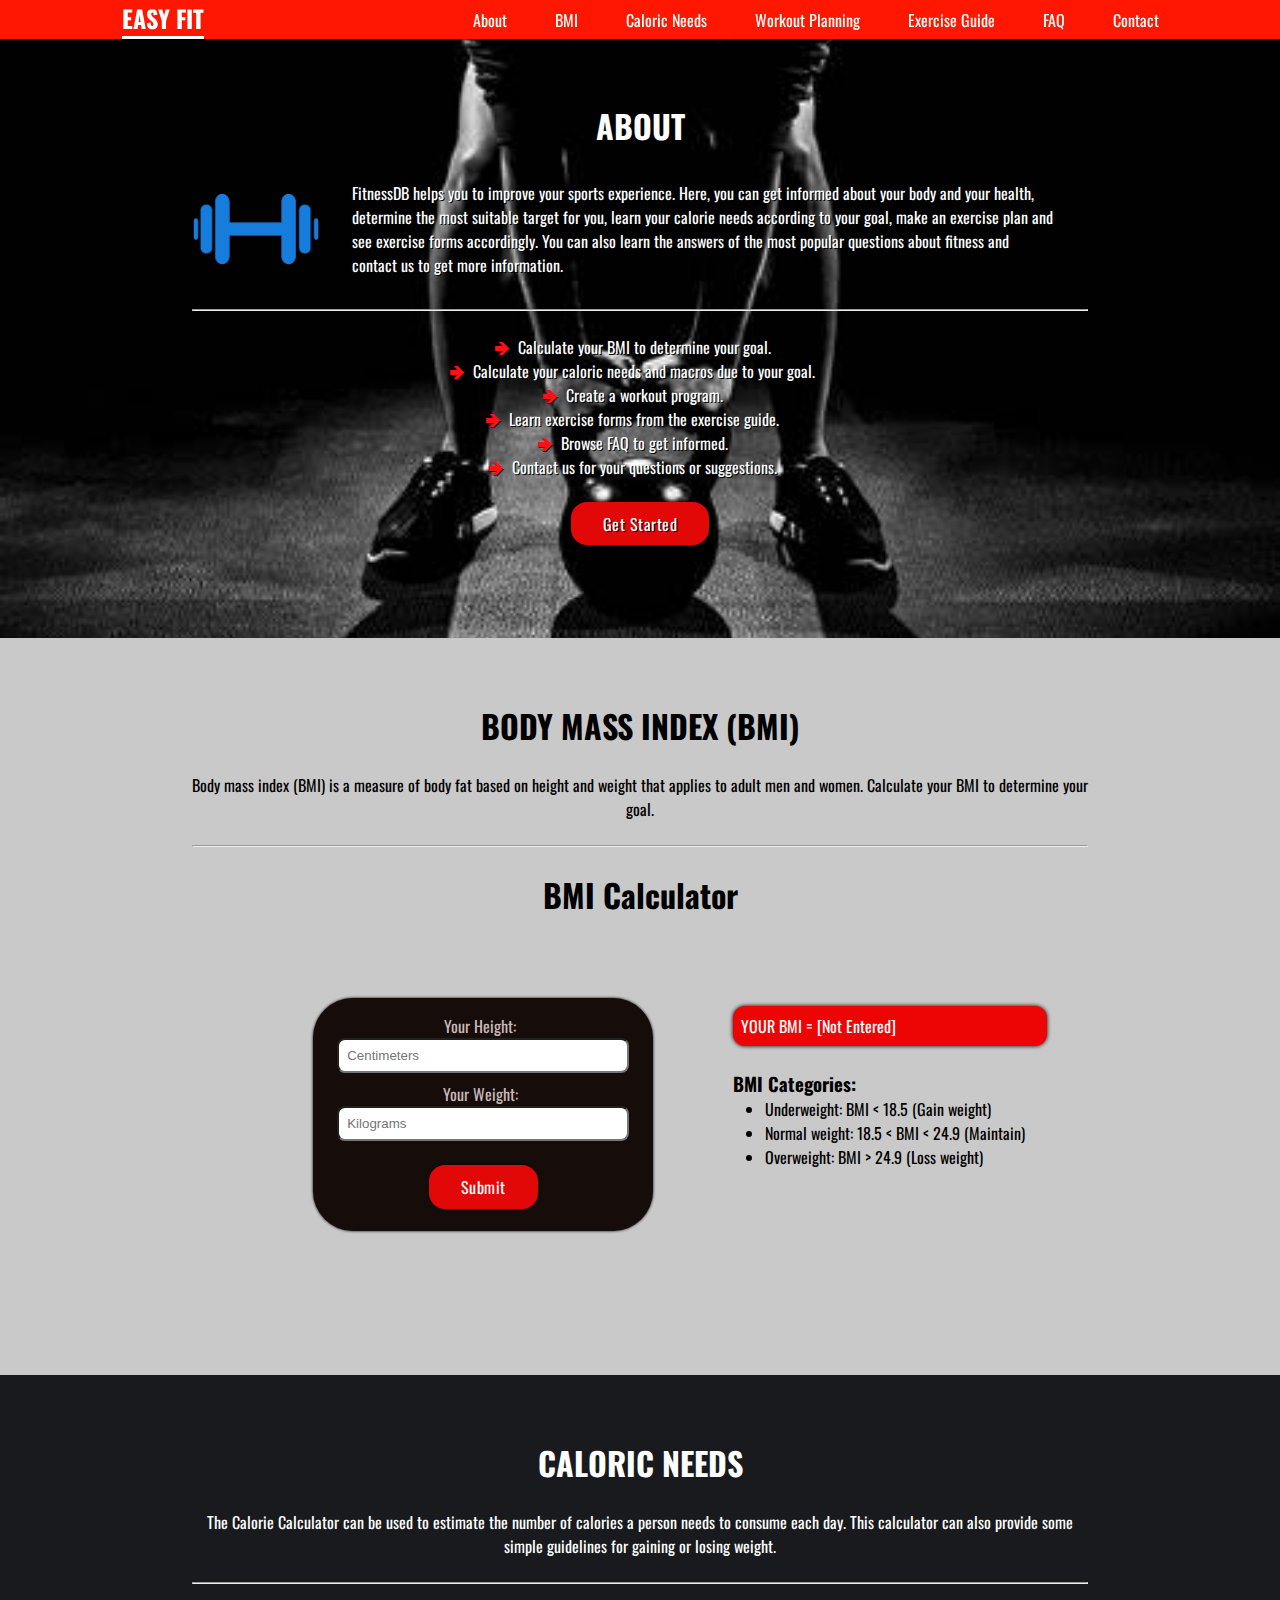
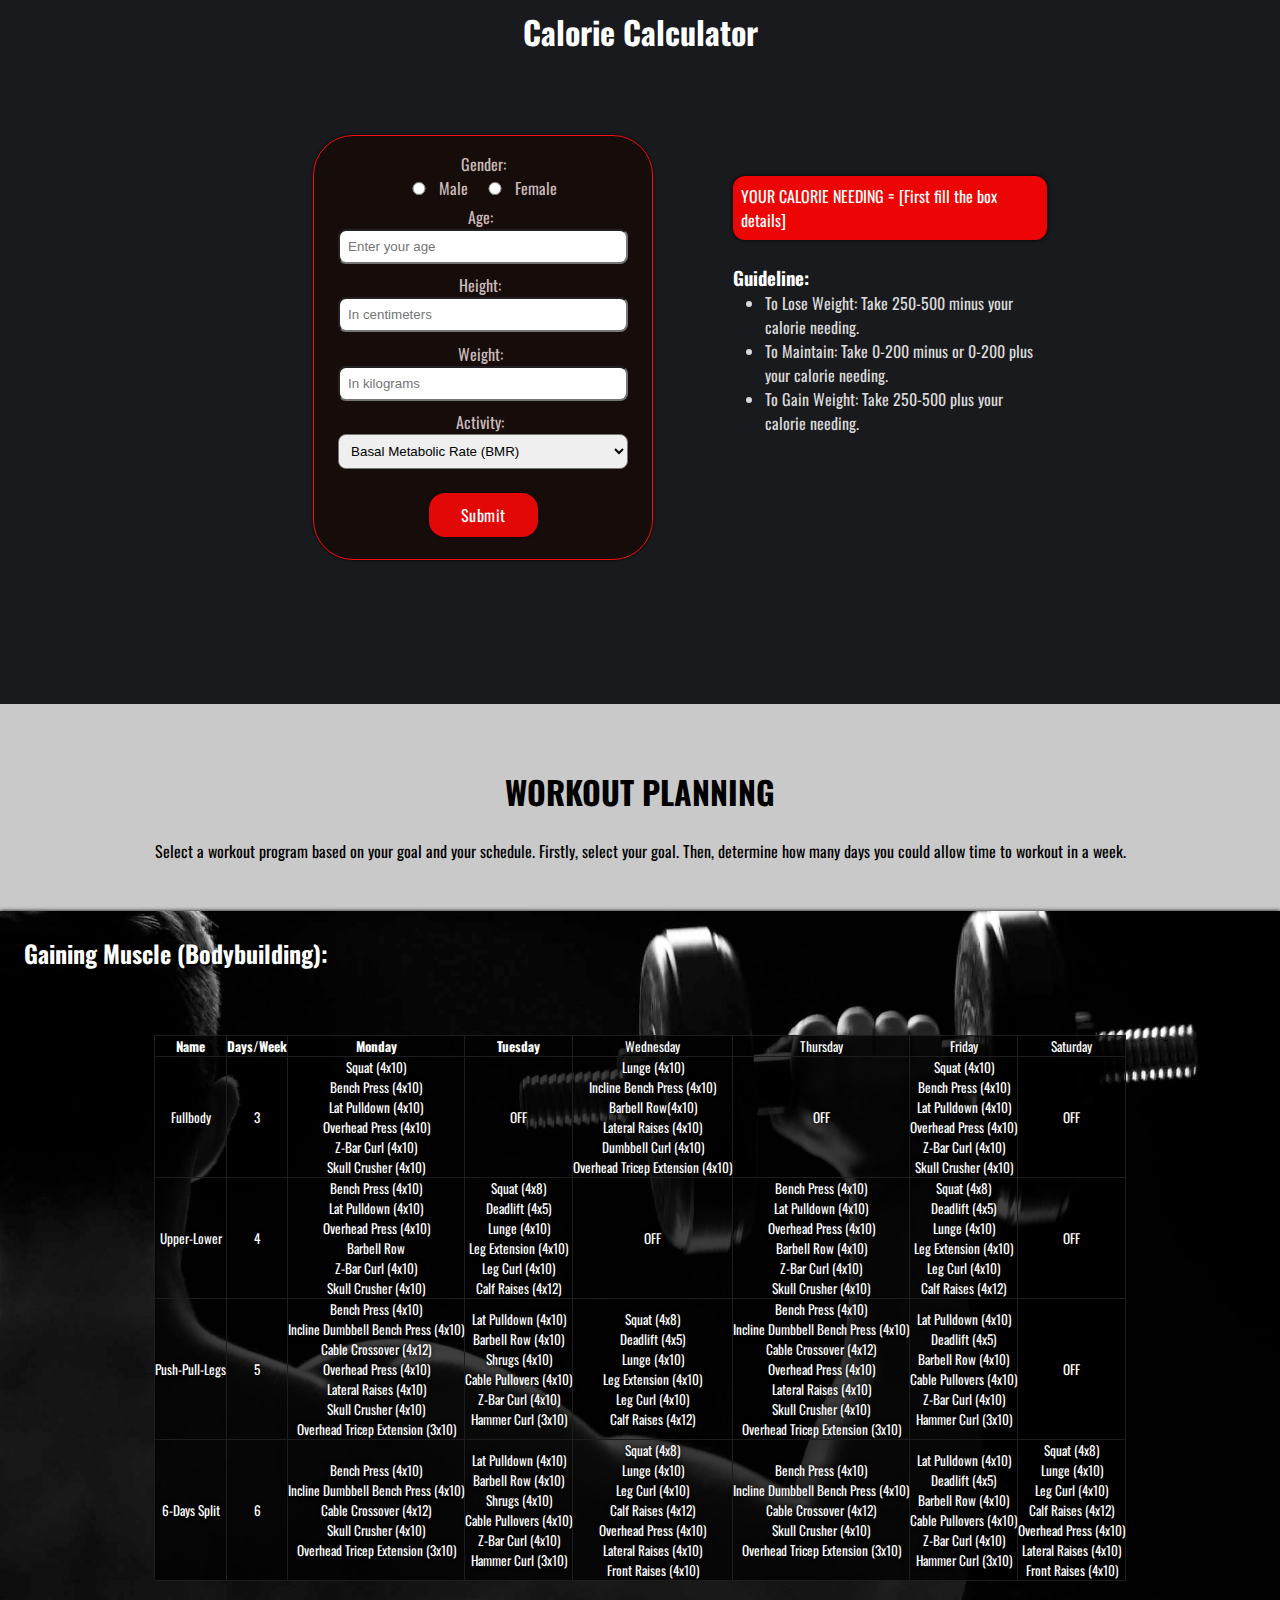
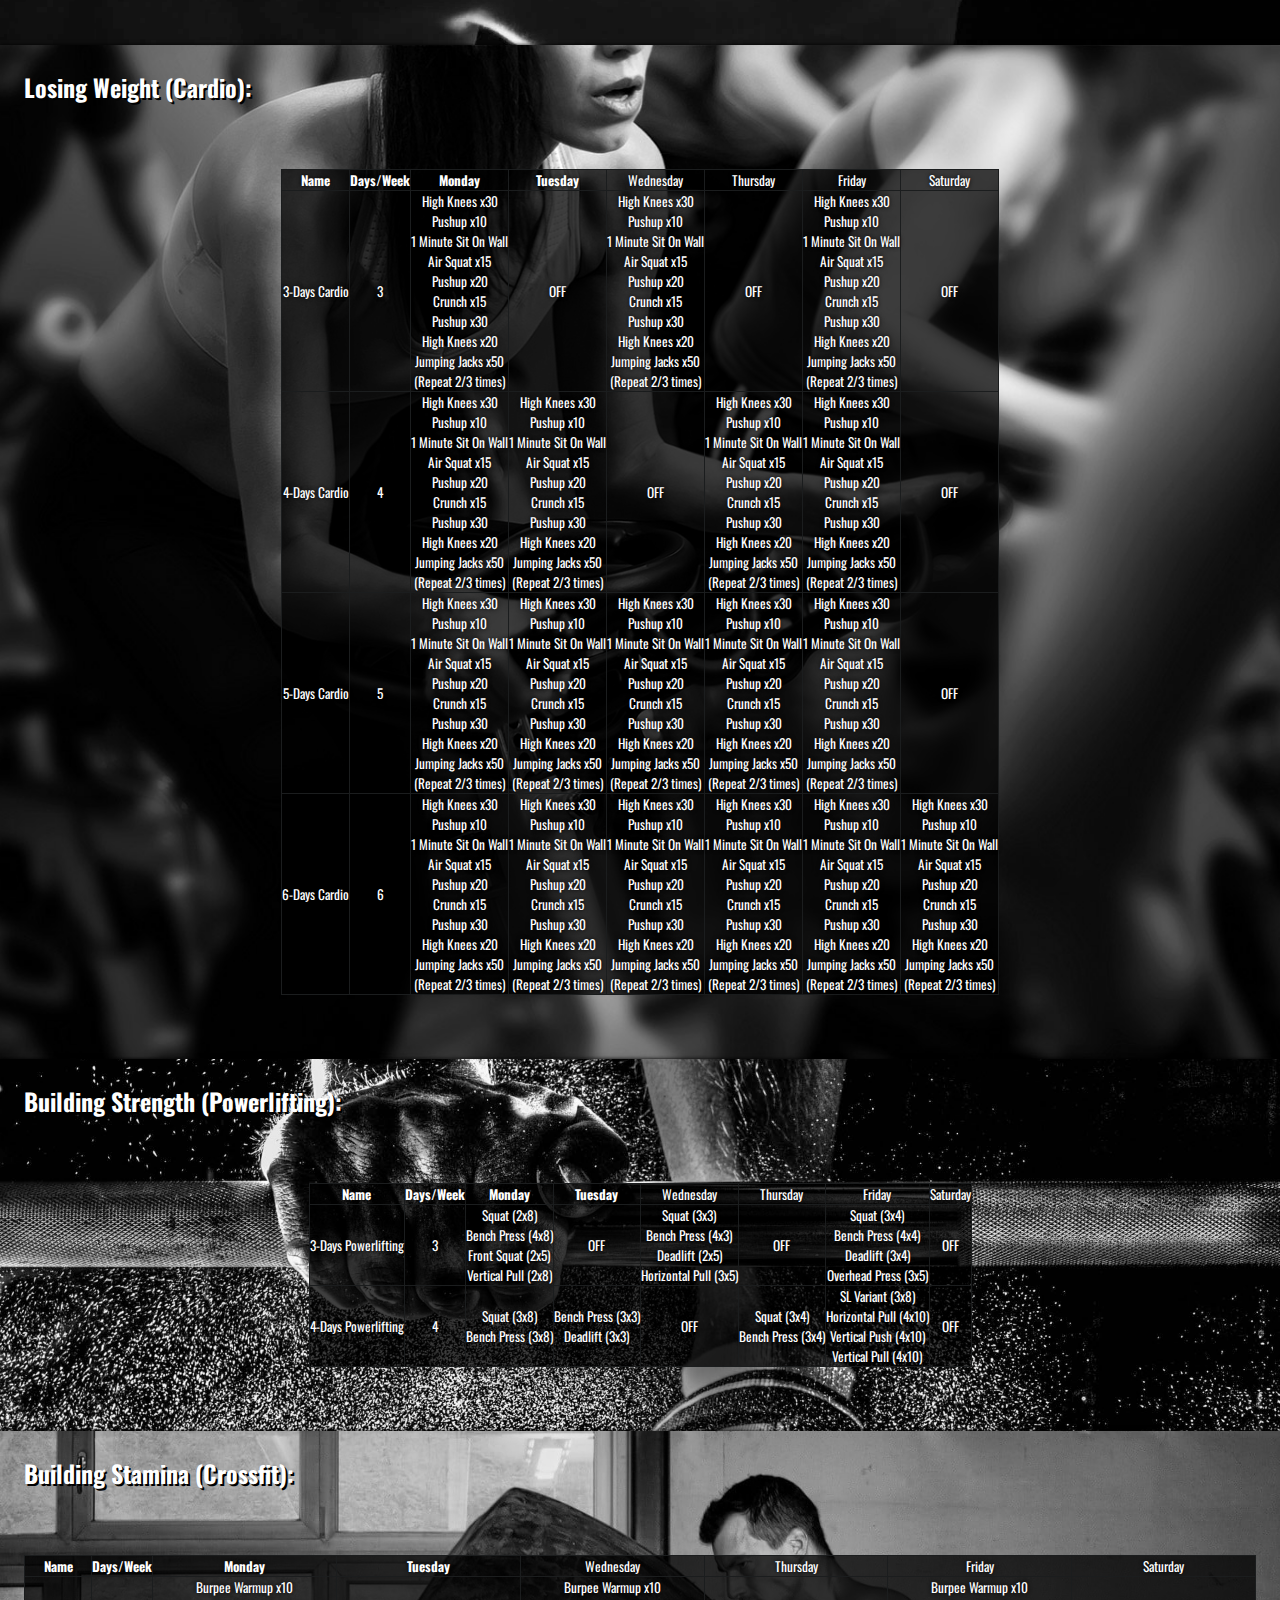
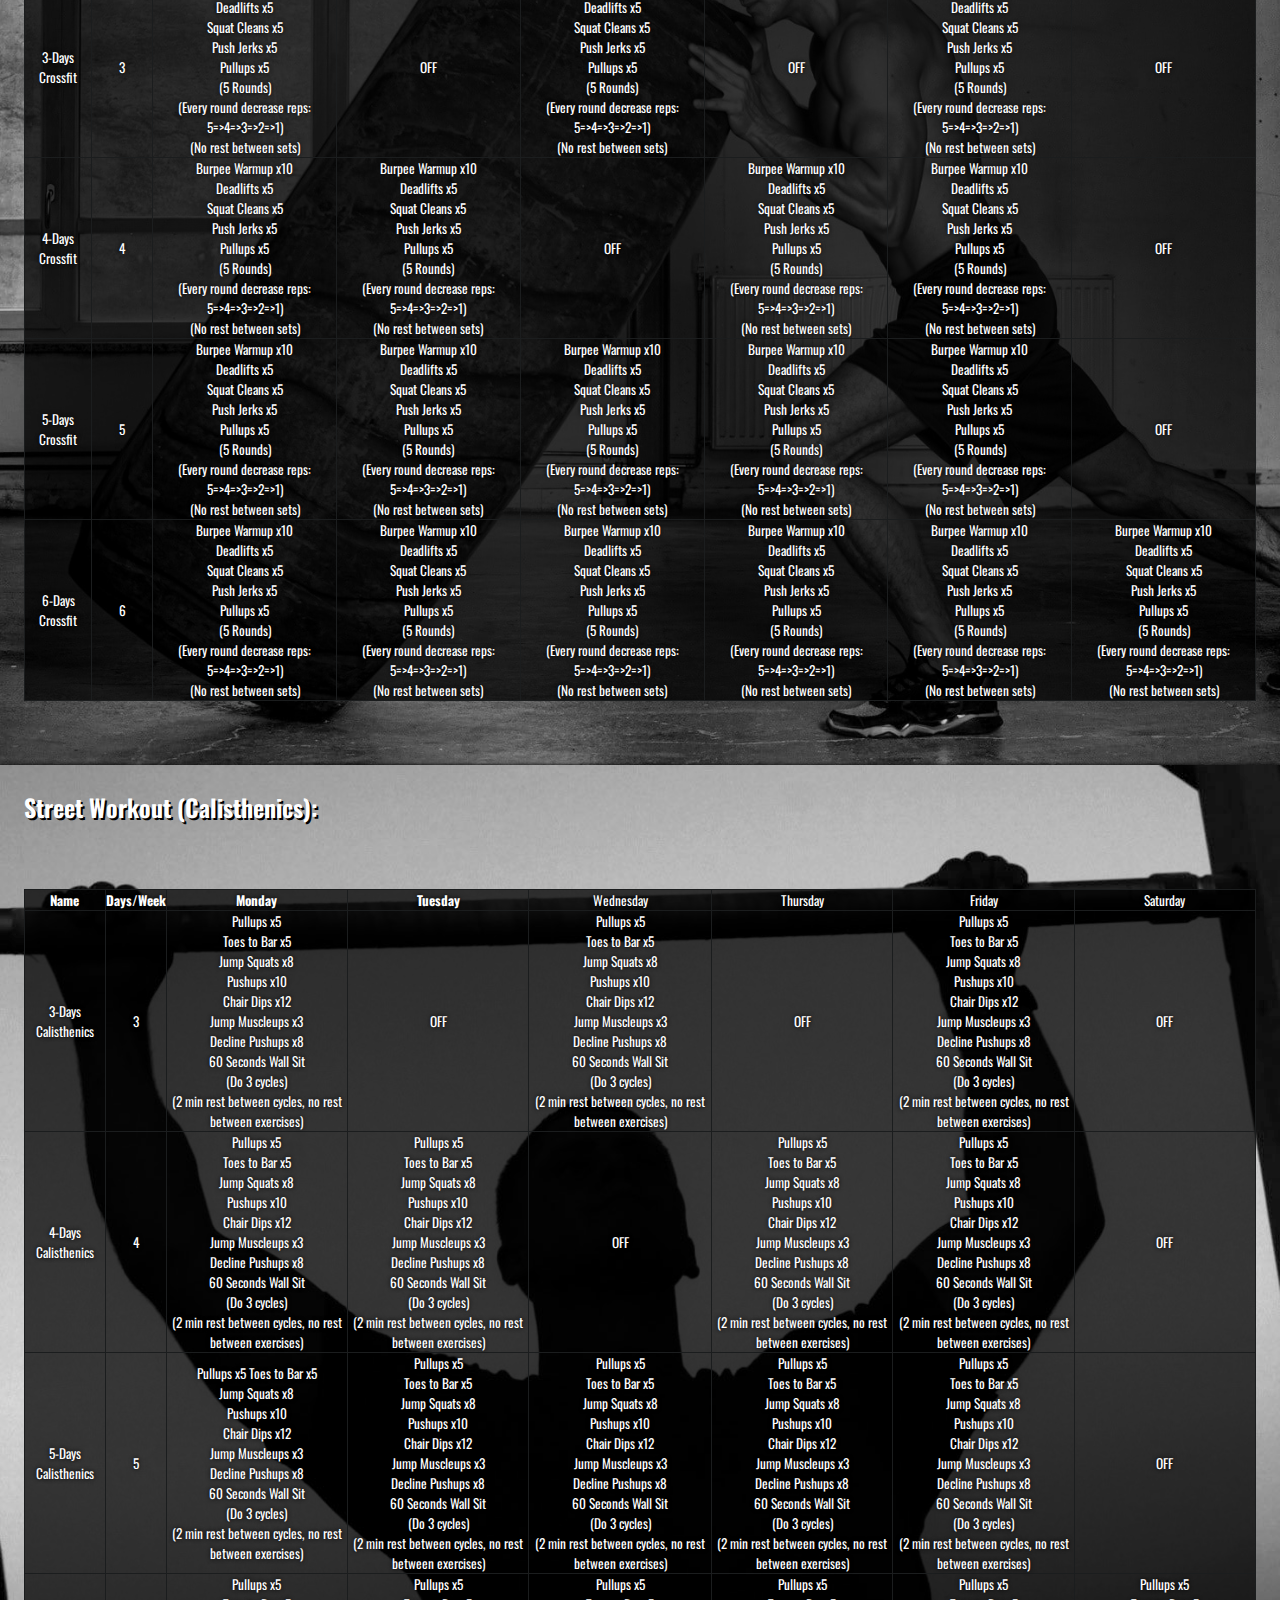
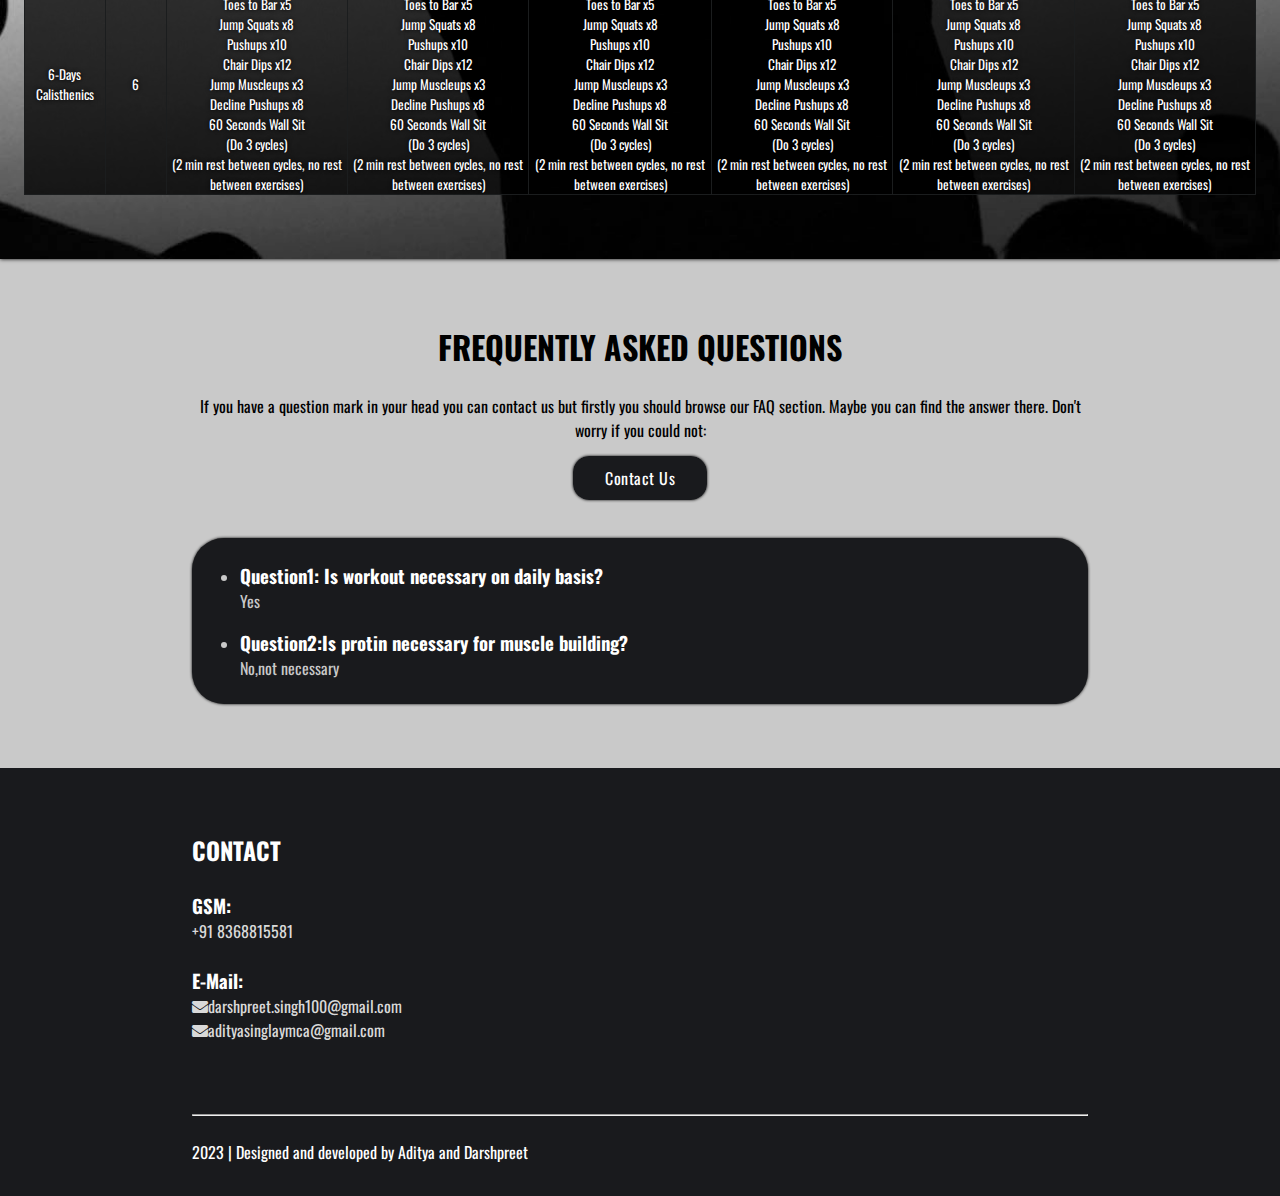
==== index.html @ dbf9735f "Add files via upload" ====
<!DOCTYPE html>
<html lang="en">
  <head>
  
    <meta charset="UTF-8" />
    <meta name="viewport" content="width=device-width, initial-scale=1.0" />
    <meta name="description" content="Fitness tool which helps you to plan your diet and exercises." />
    <meta name="keywords" content="fitness, workout, diet, calories, macros, exercise" />
    <title>EASY FIT</title>

   
    <link href="https://fonts.googleapis.com/css2?family=Oswald:wght@400;700&display=swap" rel="stylesheet" />
    <link href="https://cdnjs.cloudflare.com/ajax/libs/font-awesome/5.14.0/css/all.min.css" rel="stylesheet" />

 
    <link rel="stylesheet" href="css/global.css" />
    <link rel="stylesheet" media="(max-width:768px)" href="css/mobil.css" />
    <link rel="stylesheet" media="(max-width:512px)" href="css/local.css" />
  </head>

  <body>
    
    <header>
      <nav id="navbar">
        <a href="#about"><h2>EASY FIT</h2></a>
        <ul>
          <li><a href="#about">About</a></li>
          <li><a href="#bmi-calculator">BMI</a></li>
          <li><a href="#caloric-needs">Caloric Needs</a></li>
          <li><a href="#workout-planning">Workout Planning</a></li>
          <li><a href="#exercise-guide">Exercise Guide</a></li>
          <li><a href="#faq">FAQ</a></li>
          <li><a href="#contact">Contact</a></li>
        </ul>
      </nav>
    </header>

    <section id="about" class="page page-dark">
      <h1>ABOUT</h1>
      <div class="container">
        <img src="img/dumbbel-blue.png" alt="dumbbel-white" width="128px" />
        <p
          >FitnessDB helps you to improve your sports experience. Here, you can get informed about your body and your
          health, determine the most suitable target for you, learn your calorie needs according to your goal, make an
          exercise plan and see exercise forms accordingly. You can also learn the answers of the most popular questions
          about fitness and contact us to get more information.</p
        >
      </div>
      <hr /><br />
      <ul>
        <li>Calculate your BMI to determine your goal.</li>
        <li>Calculate your caloric needs and macros due to your goal.</li>
        <li>Create a workout program.</li>
        <li>Learn exercise forms from the exercise guide.</li>
        <li>Browse FAQ to get informed.</li>
        <li>Contact us for your questions or suggestions.</li>
      </ul>
      <a href="#bmi-calculator" class="btn btn-blue">Get Started</a>
    </section>
    <section id="bmi-calculator" class="page page-light">
      <h1>BODY MASS INDEX (BMI)</h1><br />
      <p
        >Body mass index (BMI) is a measure of body fat based on height and weight that applies to adult men and women.
        Calculate your BMI to determine your goal. </p
      ><br /><hr /><br />
      <h1>BMI Calculator</h1>
      <div class="container">
        <form id="bmi-form">
          <label for="bmi-height">Your Height:</label><br />
          <input type="text" id="bmi-height" placeholder="Centimeters" /><br />
          <label for="bmi-weight">Your Weight:</label><br />
          <input type="text" id="bmi-weight" placeholder="Kilograms" /><br /><br />
          <span id="bmi-submit" class="btn btn-blue">Submit</span>
        </form>

        <div class="list-box">
          <h4 id="bmi-result">YOUR BMI = [Not Entered]</h4><br />
          <h3>BMI Categories:</h3>
          <ul>
            <li>Underweight: BMI &lt; 18.5 (Gain weight)</li>
            <li>Normal weight: 18.5 &lt; BMI &lt; 24.9 (Maintain)</li>
            <li>Overweight: BMI &gt; 24.9 (Loss weight)</li>
          </ul>
        </div>
      </div>
    </section>
    <section id="caloric-needs" class="page page-dark">
      <h1>CALORIC NEEDS</h1><br />
      <p
        >The Calorie Calculator can be used to estimate the number of calories a person needs to consume each day. This
        calculator can also provide some simple guidelines for gaining or losing weight.</p
      >
      <br /><hr /><br />
      <h1>Calorie Calculator</h1>
      <div class="container">
        <form id="calorie-form">
          Gender: <br />
          <input type="radio" id="male" name="gender" value="male" />
          <label for="male">Male</label>
          <input type="radio" id="female" name="gender" value="female" />
          <label for="female">Female</label><br />
          <label for="age">Age:</label><br />
          <input type="text" id="age" placeholder="Enter your age" /><br />
          <label for="calorie-height">Height:</label><br />
          <input type="text" id="calorie-height" placeholder="In centimeters" /><br />
          <label for="calorie-weight">Weight:</label><br />
          <input type="text" id="calorie-weight" placeholder="In kilograms" /><br />
          <label for="activity">Activity:</label><br />
          <select name="activity" id="activity">
            <option value="basal">Basal Metabolic Rate (BMR)</option>
            <option value="sedentary">Sedentary: little or no exercise</option>
            <option value="light">Light: exercise 1-3 times/week</option>
            <option value="moderate">Moderate: exercise 4-5 times/week</option>
            <option value="active">Active: daily exercise or intense exercise 3-4 times/week</option>
            <option value="very-active">Very Active: intense exercise 6-7 times/week</option>
            <option value="extra-active">Extra Active: very intense exercise daily or physical job</option> </select
          ><br /><br />
          <span id="calorie-submit" class="btn btn-blue">Submit</span>
        </form>
        <div class="list-box">
          <br /><h4 id="calorie-result">YOUR CALORIE NEEDING = [First fill the box details]</h4><br />
          <h3>Guideline:</h3>
          <ul>
            <li>To Lose Weight: Take 250-500 minus your calorie needing.</li>
            <li>To Maintain: Take 0-200 minus or 0-200 plus your calorie needing.</li>
            <li>To Gain Weight: Take 250-500 plus your calorie needing.</li>
          </ul>
        </div>
      </div>
    </section>


    <section id="workout-planning" class="page page-light">
      <h1>WORKOUT PLANNING</h1><br />
      <p
        >Select a workout program based on your goal and your schedule. Firstly, select your goal. Then, determine how
        many days you could allow time to workout in a week.</p
      ><br /><br />
      <div class="v-container">
        <div class="slide" id="gaining-muscle">
          <br /><h2>Gaining Muscle (Bodybuilding):</h2>
          <table>
            <thead>
              <tr>
                <th>Name</th>
                <th>Days/Week</th>
                <th>Monday</th>
                <th>Tuesday</th>
                <td>Wednesday</td>
                <td>Thursday</td>
                <td>Friday</td>
                <td>Saturday</td>
              </tr>
            </thead>
            <tr>
              <td>Fullbody</td>
              <td>3</td>
              <td
                >Squat (4x10)<br />
                Bench Press (4x10)<br />
                Lat Pulldown (4x10)<br />
                Overhead Press (4x10)<br />
                Z-Bar Curl (4x10)<br />
                Skull Crusher (4x10)</td
              >
              <td>OFF</td>
              <td
                >Lunge (4x10)<br />
                Incline Bench Press (4x10)<br />
                Barbell Row(4x10)<br />
                Lateral Raises (4x10)<br />
                Dumbbell Curl (4x10)<br />
                Overhead Tricep Extension (4x10)</td
              >
              <td>OFF</td>
              <td
                >Squat (4x10)<br />
                Bench Press (4x10)<br />
                Lat Pulldown (4x10)<br />
                Overhead Press (4x10)<br />
                Z-Bar Curl (4x10)<br />
                Skull Crusher (4x10)</td
              >
              <td>OFF</td>
            </tr>

            <tr>
              <td>Upper-Lower</td>
              <td>4</td>
              <td
                >Bench Press (4x10)<br />
                Lat Pulldown (4x10)<br />
                Overhead Press (4x10)<br />
                Barbell Row<br />
                Z-Bar Curl (4x10)<br />
                Skull Crusher (4x10)</td
              >
              <td
                >Squat (4x8)<br />
                Deadlift (4x5)<br />
                Lunge (4x10)<br />
                Leg Extension (4x10)<br />
                Leg Curl (4x10)<br />
                Calf Raises (4x12)</td
              >
              <td>OFF</td>
              <td
                >Bench Press (4x10)<br />
                Lat Pulldown (4x10)<br />
                Overhead Press (4x10)<br />
                Barbell Row (4x10)<br />
                Z-Bar Curl (4x10)<br />
                Skull Crusher (4x10)</td
              >
              <td
                >Squat (4x8)<br />
                Deadlift (4x5)<br />
                Lunge (4x10)<br />
                Leg Extension (4x10)<br />
                Leg Curl (4x10)<br />
                Calf Raises (4x12)</td
              >
              <td>OFF</td>
            </tr>

            <tr>
              <td>Push-Pull-Legs</td>
              <td>5</td>
              <td
                >Bench Press (4x10)<br />
                Incline Dumbbell Bench Press (4x10)<br />
                Cable Crossover (4x12)<br />
                Overhead Press (4x10)<br />
                Lateral Raises (4x10)<br />
                Skull Crusher (4x10)<br />
                Overhead Tricep Extension (3x10)</td
              >
              <td
                >Lat Pulldown (4x10)<br />
                Barbell Row (4x10)<br />
                Shrugs (4x10)<br />
                Cable Pullovers (4x10)<br />
                Z-Bar Curl (4x10)<br />
                Hammer Curl (3x10)</td
              >
              <td
                >Squat (4x8)<br />
                Deadlift (4x5)<br />
                Lunge (4x10)<br />
                Leg Extension (4x10)<br />
                Leg Curl (4x10)<br />
                Calf Raises (4x12)</td
              >
              <td
                >Bench Press (4x10)<br />
                Incline Dumbbell Bench Press (4x10)<br />
                Cable Crossover (4x12)<br />
                Overhead Press (4x10)<br />
                Lateral Raises (4x10)<br />
                Skull Crusher (4x10)<br />
                Overhead Tricep Extension (3x10)</td
              >
              <td
                >Lat Pulldown (4x10)<br />
                Deadlift (4x5)<br />
                Barbell Row (4x10)<br />
                Cable Pullovers (4x10)<br />
                Z-Bar Curl (4x10)<br />
                Hammer Curl (3x10)</td
              >
              <td>OFF</td>
            </tr>

            <tr>
              <td>6-Days Split</td>
              <td>6</td>
              <td
                >Bench Press (4x10)<br />
                Incline Dumbbell Bench Press (4x10)<br />
                Cable Crossover (4x12)<br />
                Skull Crusher (4x10)<br />
                Overhead Tricep Extension (3x10)</td
              >
              <td
                >Lat Pulldown (4x10)<br />
                Barbell Row (4x10)<br />
                Shrugs (4x10)<br />
                Cable Pullovers (4x10)<br />
                Z-Bar Curl (4x10)<br />
                Hammer Curl (3x10)</td
              >
              <td
                >Squat (4x8)<br />
                Lunge (4x10)<br />
                Leg Curl (4x10)<br />
                Calf Raises (4x12)<br />
                Overhead Press (4x10)<br />
                Lateral Raises (4x10)<br />
                Front Raises (4x10)</td
              >
              <td
                >Bench Press (4x10)<br />
                Incline Dumbbell Bench Press (4x10)<br />
                Cable Crossover (4x12)<br />
                Skull Crusher (4x10)<br />
                Overhead Tricep Extension (3x10)</td
              >
              <td
                >Lat Pulldown (4x10)<br />
                Deadlift (4x5)<br />
                Barbell Row (4x10)<br />
                Cable Pullovers (4x10)<br />
                Z-Bar Curl (4x10)<br />
                Hammer Curl (3x10)</td
              >
              <td
                >Squat (4x8)<br />
                Lunge (4x10)<br />
                Leg Curl (4x10)<br />
                Calf Raises (4x12)<br />
                Overhead Press (4x10)<br />
                Lateral Raises (4x10)<br />
                Front Raises (4x10)</td
              >
            </tr>
          </table>
        </div>

        <div class="slide" id="losing-weight">
          <br /><h2>Losing Weight (Cardio):</h2>
          <table>
            <thead>
              <tr>
                <th>Name</th>
                <th>Days/Week</th>
                <th>Monday</th>
                <th>Tuesday</th>
                <td>Wednesday</td>
                <td>Thursday</td>
                <td>Friday</td>
                <td>Saturday</td>
              </tr>
            </thead>

            <tr>
              <td>3-Days Cardio</td>
              <td>3</td>
              <td
                >High Knees x30<br />
                Pushup x10<br />
                1 Minute Sit On Wall<br />
                Air Squat x15<br />
                Pushup x20<br />
                Crunch x15<br />
                Pushup x30<br />
                High Knees x20<br />
                Jumping Jacks x50<br />
                (Repeat 2/3 times)</td
              >
              <td>OFF</td>
              <td
                >High Knees x30<br />
                Pushup x10<br />
                1 Minute Sit On Wall<br />
                Air Squat x15<br />
                Pushup x20<br />
                Crunch x15<br />
                Pushup x30<br />
                High Knees x20<br />
                Jumping Jacks x50<br />
                (Repeat 2/3 times)</td
              >
              <td>OFF</td>
              <td
                >High Knees x30<br />
                Pushup x10<br />
                1 Minute Sit On Wall<br />
                Air Squat x15<br />
                Pushup x20<br />
                Crunch x15<br />
                Pushup x30<br />
                High Knees x20<br />
                Jumping Jacks x50<br />
                (Repeat 2/3 times)</td
              >
              <td>OFF</td>
            </tr>

            <tr>
              <td>4-Days Cardio</td>
              <td>4</td>
              <td
                >High Knees x30<br />
                Pushup x10<br />
                1 Minute Sit On Wall<br />
                Air Squat x15<br />
                Pushup x20<br />
                Crunch x15<br />
                Pushup x30<br />
                High Knees x20<br />
                Jumping Jacks x50<br />
                (Repeat 2/3 times)</td
              >
              <td
                >High Knees x30<br />
                Pushup x10<br />
                1 Minute Sit On Wall<br />
                Air Squat x15<br />
                Pushup x20<br />
                Crunch x15<br />
                Pushup x30<br />
                High Knees x20<br />
                Jumping Jacks x50<br />
                (Repeat 2/3 times)</td
              >
              <td>OFF</td>
              <td
                >High Knees x30<br />
                Pushup x10<br />
                1 Minute Sit On Wall<br />
                Air Squat x15<br />
                Pushup x20<br />
                Crunch x15<br />
                Pushup x30<br />
                High Knees x20<br />
                Jumping Jacks x50<br />
                (Repeat 2/3 times)</td
              >
              <td
                >High Knees x30<br />
                Pushup x10<br />
                1 Minute Sit On Wall<br />
                Air Squat x15<br />
                Pushup x20<br />
                Crunch x15<br />
                Pushup x30<br />
                High Knees x20<br />
                Jumping Jacks x50<br />
                (Repeat 2/3 times)</td
              >
              <td>OFF</td>
            </tr>

            <tr>
              <td>5-Days Cardio</td>
              <td>5</td>
              <td
                >High Knees x30<br />
                Pushup x10<br />
                1 Minute Sit On Wall<br />
                Air Squat x15<br />
                Pushup x20<br />
                Crunch x15<br />
                Pushup x30<br />
                High Knees x20<br />
                Jumping Jacks x50<br />
                (Repeat 2/3 times)</td
              >
              <td
                >High Knees x30<br />
                Pushup x10<br />
                1 Minute Sit On Wall<br />
                Air Squat x15<br />
                Pushup x20<br />
                Crunch x15<br />
                Pushup x30<br />
                High Knees x20<br />
                Jumping Jacks x50<br />
                (Repeat 2/3 times)</td
              >
              <td
                >High Knees x30<br />
                Pushup x10<br />
                1 Minute Sit On Wall<br />
                Air Squat x15<br />
                Pushup x20<br />
                Crunch x15<br />
                Pushup x30<br />
                High Knees x20<br />
                Jumping Jacks x50<br />
                (Repeat 2/3 times)</td
              >
              <td
                >High Knees x30<br />
                Pushup x10<br />
                1 Minute Sit On Wall<br />
                Air Squat x15<br />
                Pushup x20<br />
                Crunch x15<br />
                Pushup x30<br />
                High Knees x20<br />
                Jumping Jacks x50<br />
                (Repeat 2/3 times)</td
              >
              <td
                >High Knees x30<br />
                Pushup x10<br />
                1 Minute Sit On Wall<br />
                Air Squat x15<br />
                Pushup x20<br />
                Crunch x15<br />
                Pushup x30<br />
                High Knees x20<br />
                Jumping Jacks x50<br />
                (Repeat 2/3 times)</td
              >
              <td>OFF</td>
            </tr>

            <tr>
              <td>6-Days Cardio</td>
              <td>6</td>
              <td
                >High Knees x30<br />
                Pushup x10<br />
                1 Minute Sit On Wall<br />
                Air Squat x15<br />
                Pushup x20<br />
                Crunch x15<br />
                Pushup x30<br />
                High Knees x20<br />
                Jumping Jacks x50<br />
                (Repeat 2/3 times)</td
              >
              <td
                >High Knees x30<br />
                Pushup x10<br />
                1 Minute Sit On Wall<br />
                Air Squat x15<br />
                Pushup x20<br />
                Crunch x15<br />
                Pushup x30<br />
                High Knees x20<br />
                Jumping Jacks x50<br />
                (Repeat 2/3 times)</td
              >
              <td
                >High Knees x30<br />
                Pushup x10<br />
                1 Minute Sit On Wall<br />
                Air Squat x15<br />
                Pushup x20<br />
                Crunch x15<br />
                Pushup x30<br />
                High Knees x20<br />
                Jumping Jacks x50<br />
                (Repeat 2/3 times)</td
              >
              <td
                >High Knees x30<br />
                Pushup x10<br />
                1 Minute Sit On Wall<br />
                Air Squat x15<br />
                Pushup x20<br />
                Crunch x15<br />
                Pushup x30<br />
                High Knees x20<br />
                Jumping Jacks x50<br />
                (Repeat 2/3 times)</td
              >
              <td
                >High Knees x30<br />
                Pushup x10<br />
                1 Minute Sit On Wall<br />
                Air Squat x15<br />
                Pushup x20<br />
                Crunch x15<br />
                Pushup x30<br />
                High Knees x20<br />
                Jumping Jacks x50<br />
                (Repeat 2/3 times)</td
              >
              <td
                >High Knees x30<br />
                Pushup x10<br />
                1 Minute Sit On Wall<br />
                Air Squat x15<br />
                Pushup x20<br />
                Crunch x15<br />
                Pushup x30<br />
                High Knees x20<br />
                Jumping Jacks x50<br />
                (Repeat 2/3 times)</td
              >
            </tr>
          </table>
        </div>

        <div class="slide" id="building-strength">
          <br /><h2>Building Strength (Powerlifting):</h2>
          <table>
            <thead>
              <tr>
                <th>Name</th>
                <th>Days/Week</th>
                <th>Monday</th>
                <th>Tuesday</th>
                <td>Wednesday</td>
                <td>Thursday</td>
                <td>Friday</td>
                <td>Saturday</td>
              </tr>
            </thead>
            <tr>
              <td>3-Days Powerlifting</td>
              <td>3</td>
              <td
                >Squat (2x8)<br />
                Bench Press (4x8)<br />
                Front Squat (2x5)<br />
                Vertical Pull (2x8)</td
              >
              <td>OFF</td>
              <td
                >Squat (3x3)<br />
                Bench Press (4x3)<br />
                Deadlift (2x5)<br />
                Horizontal Pull (3x5)</td
              >
              <td>OFF</td>
              <td
                >Squat (3x4)<br />
                Bench Press (4x4)<br />
                Deadlift (3x4)<br />
                Overhead Press (3x5)</td
              >
              <td>OFF</td>
            </tr>

            <tr>
              <td>4-Days Powerlifting</td>
              <td>4</td>
              <td
                >Squat (3x8)<br />
                Bench Press (3x8)</td
              >
              <td
                >Bench Press (3x3)<br />
                Deadlift (3x3)
              </td>
              <td>OFF</td>
              <td
                >Squat (3x4)<br />
                Bench Press (3x4)</td
              >
              <td
                >SL Variant (3x8)<br />
                Horizontal Pull (4x10)<br />
                Vertical Push (4x10)<br />
                Vertical Pull (4x10)</td
              >
              <td>OFF</td>
            </tr>
          </table>
        </div>
        <div class="slide" id="building-stamina">
          <br /><h2>Building Stamina (Crossfit):</h2>
          <table>
            <thead>
              <tr>
                <th>Name</th>
                <th>Days/Week</th>
                <th>Monday</th>
                <th>Tuesday</th>
                <td>Wednesday</td>
                <td>Thursday</td>
                <td>Friday</td>
                <td>Saturday</td>
              </tr>
            </thead>

            <tr>
              <td>3-Days Crossfit</td>
              <td>3</td>
              <td
                >Burpee Warmup x10<br />
                Deadlifts x5<br />
                Squat Cleans x5<br />
                Push Jerks x5<br />
                Pullups x5<br />
                (5 Rounds)<br />
                (Every round decrease reps: 5=>4=>3=>2=>1)<br />
                (No rest between sets)</td
              >
              <td>OFF</td>
              <td
                >Burpee Warmup x10<br />
                Deadlifts x5<br />
                Squat Cleans x5<br />
                Push Jerks x5<br />
                Pullups x5<br />
                (5 Rounds)<br />
                (Every round decrease reps: 5=>4=>3=>2=>1)<br />
                (No rest between sets)</td
              >
              <td>OFF</td>
              <td
                >Burpee Warmup x10<br />
                Deadlifts x5<br />
                Squat Cleans x5<br />
                Push Jerks x5<br />
                Pullups x5<br />
                (5 Rounds)<br />
                (Every round decrease reps: 5=>4=>3=>2=>1)<br />
                (No rest between sets)</td
              >
              <td>OFF</td>
            </tr>

            <tr>
              <td>4-Days Crossfit</td>
              <td>4</td>
              <td
                >Burpee Warmup x10<br />
                Deadlifts x5<br />
                Squat Cleans x5<br />
                Push Jerks x5<br />
                Pullups x5<br />
                (5 Rounds)<br />
                (Every round decrease reps: 5=>4=>3=>2=>1)<br />
                (No rest between sets)</td
              >
              <td
                >Burpee Warmup x10<br />
                Deadlifts x5<br />
                Squat Cleans x5<br />
                Push Jerks x5<br />
                Pullups x5<br />
                (5 Rounds)<br />
                (Every round decrease reps: 5=>4=>3=>2=>1)<br />
                (No rest between sets)</td
              >
              <td>OFF</td>
              <td
                >Burpee Warmup x10<br />
                Deadlifts x5<br />
                Squat Cleans x5<br />
                Push Jerks x5<br />
                Pullups x5<br />
                (5 Rounds)<br />
                (Every round decrease reps: 5=>4=>3=>2=>1)<br />
                (No rest between sets)</td
              >
              <td
                >Burpee Warmup x10<br />
                Deadlifts x5<br />
                Squat Cleans x5<br />
                Push Jerks x5<br />
                Pullups x5<br />
                (5 Rounds)<br />
                (Every round decrease reps: 5=>4=>3=>2=>1)<br />
                (No rest between sets)</td
              >
              <td>OFF</td>
            </tr>

            <tr>
              <td>5-Days Crossfit</td>
              <td>5</td>
              <td
                >Burpee Warmup x10<br />
                Deadlifts x5<br />
                Squat Cleans x5<br />
                Push Jerks x5<br />
                Pullups x5<br />
                (5 Rounds)<br />
                (Every round decrease reps: 5=>4=>3=>2=>1)<br />
                (No rest between sets)</td
              >
              <td
                >Burpee Warmup x10<br />
                Deadlifts x5<br />
                Squat Cleans x5<br />
                Push Jerks x5<br />
                Pullups x5<br />
                (5 Rounds)<br />
                (Every round decrease reps: 5=>4=>3=>2=>1)<br />
                (No rest between sets)</td
              >
              <td
                >Burpee Warmup x10<br />
                Deadlifts x5<br />
                Squat Cleans x5<br />
                Push Jerks x5<br />
                Pullups x5<br />
                (5 Rounds)<br />
                (Every round decrease reps: 5=>4=>3=>2=>1)<br />
                (No rest between sets)</td
              >
              <td
                >Burpee Warmup x10<br />
                Deadlifts x5<br />
                Squat Cleans x5<br />
                Push Jerks x5<br />
                Pullups x5<br />
                (5 Rounds)<br />
                (Every round decrease reps: 5=>4=>3=>2=>1)<br />
                (No rest between sets)</td
              >
              <td
                >Burpee Warmup x10<br />
                Deadlifts x5<br />
                Squat Cleans x5<br />
                Push Jerks x5<br />
                Pullups x5<br />
                (5 Rounds)<br />
                (Every round decrease reps: 5=>4=>3=>2=>1)<br />
                (No rest between sets)</td
              >
              <td>OFF</td>
            </tr>

            <tr>
              <td>6-Days Crossfit</td>
              <td>6</td>
              <td
                >Burpee Warmup x10<br />
                Deadlifts x5<br />
                Squat Cleans x5<br />
                Push Jerks x5<br />
                Pullups x5<br />
                (5 Rounds)<br />
                (Every round decrease reps: 5=>4=>3=>2=>1)<br />
                (No rest between sets)</td
              >
              <td
                >Burpee Warmup x10<br />
                Deadlifts x5<br />
                Squat Cleans x5<br />
                Push Jerks x5<br />
                Pullups x5<br />
                (5 Rounds)<br />
                (Every round decrease reps: 5=>4=>3=>2=>1)<br />
                (No rest between sets)</td
              >
              <td
                >Burpee Warmup x10<br />
                Deadlifts x5<br />
                Squat Cleans x5<br />
                Push Jerks x5<br />
                Pullups x5<br />
                (5 Rounds)<br />
                (Every round decrease reps: 5=>4=>3=>2=>1)<br />
                (No rest between sets)</td
              >
              <td
                >Burpee Warmup x10<br />
                Deadlifts x5<br />
                Squat Cleans x5<br />
                Push Jerks x5<br />
                Pullups x5<br />
                (5 Rounds)<br />
                (Every round decrease reps: 5=>4=>3=>2=>1)<br />
                (No rest between sets)</td
              >
              <td
                >Burpee Warmup x10<br />
                Deadlifts x5<br />
                Squat Cleans x5<br />
                Push Jerks x5<br />
                Pullups x5<br />
                (5 Rounds)<br />
                (Every round decrease reps: 5=>4=>3=>2=>1)<br />
                (No rest between sets)</td
              >
              <td
                >Burpee Warmup x10<br />
                Deadlifts x5<br />
                Squat Cleans x5<br />
                Push Jerks x5<br />
                Pullups x5<br />
                (5 Rounds)<br />
                (Every round decrease reps: 5=>4=>3=>2=>1)<br />
                (No rest between sets)</td
              >
            </tr>
          </table>
        </div>
        <div class="slide" id="street-workout">
          <br /><h2>Street Workout (Calisthenics):</h2>
          <table>
            <thead>
              <tr>
                <th>Name</th>
                <th>Days/Week</th>
                <th>Monday</th>
                <th>Tuesday</th>
                <td>Wednesday</td>
                <td>Thursday</td>
                <td>Friday</td>
                <td>Saturday</td>
              </tr>
            </thead>
            <tr>
              <td>3-Days Calisthenics</td>
              <td>3</td>
              <td
                >Pullups x5<br />
                Toes to Bar x5<br />
                Jump Squats x8<br />
                Pushups x10<br />
                Chair Dips x12<br />
                Jump Muscleups x3<br />
                Decline Pushups x8<br />
                60 Seconds Wall Sit<br />
                (Do 3 cycles)<br />
                (2 min rest between cycles, no rest between exercises)</td
              >
              <td>OFF</td>
              <td
                >Pullups x5<br />
                Toes to Bar x5<br />
                Jump Squats x8<br />
                Pushups x10<br />
                Chair Dips x12<br />
                Jump Muscleups x3<br />
                Decline Pushups x8<br />
                60 Seconds Wall Sit<br />
                (Do 3 cycles)<br />
                (2 min rest between cycles, no rest between exercises)</td
              >
              <td>OFF</td>
              <td
                >Pullups x5<br />
                Toes to Bar x5<br />
                Jump Squats x8<br />
                Pushups x10<br />
                Chair Dips x12<br />
                Jump Muscleups x3<br />
                Decline Pushups x8<br />
                60 Seconds Wall Sit<br />
                (Do 3 cycles)<br />
                (2 min rest between cycles, no rest between exercises)</td
              >
              <td>OFF</td>
            </tr>

            <tr>
              <td>4-Days Calisthenics</td>
              <td>4</td>
              <td
                >Pullups x5<br />
                Toes to Bar x5<br />
                Jump Squats x8<br />
                Pushups x10<br />
                Chair Dips x12<br />
                Jump Muscleups x3<br />
                Decline Pushups x8<br />
                60 Seconds Wall Sit<br />
                (Do 3 cycles)<br />
                (2 min rest between cycles, no rest between exercises)</td
              >
              <td
                >Pullups x5<br />
                Toes to Bar x5<br />
                Jump Squats x8<br />
                Pushups x10<br />
                Chair Dips x12<br />
                Jump Muscleups x3<br />
                Decline Pushups x8<br />
                60 Seconds Wall Sit<br />
                (Do 3 cycles)<br />
                (2 min rest between cycles, no rest between exercises)</td
              >
              <td>OFF</td>
              <td
                >Pullups x5<br />
                Toes to Bar x5<br />
                Jump Squats x8<br />
                Pushups x10<br />
                Chair Dips x12<br />
                Jump Muscleups x3<br />
                Decline Pushups x8<br />
                60 Seconds Wall Sit<br />
                (Do 3 cycles)<br />
                (2 min rest between cycles, no rest between exercises)</td
              >
              <td
                >Pullups x5<br />
                Toes to Bar x5<br />
                Jump Squats x8<br />
                Pushups x10<br />
                Chair Dips x12<br />
                Jump Muscleups x3<br />
                Decline Pushups x8<br />
                60 Seconds Wall Sit<br />
                (Do 3 cycles)<br />
                (2 min rest between cycles, no rest between exercises)</td
              >
              <td>OFF</td>
            </tr>

            <tr>
              <td>5-Days Calisthenics</td>
              <td>5</td>
              <td
                >Pullups x5 Toes to Bar x5<br />
                Jump Squats x8<br />
                Pushups x10<br />
                Chair Dips x12<br />
                Jump Muscleups x3<br />
                Decline Pushups x8<br />
                60 Seconds Wall Sit<br />
                (Do 3 cycles)<br />
                (2 min rest between cycles, no rest between exercises)</td
              >
              <td
                >Pullups x5<br />
                Toes to Bar x5<br />
                Jump Squats x8<br />
                Pushups x10<br />
                Chair Dips x12<br />
                Jump Muscleups x3<br />
                Decline Pushups x8<br />
                60 Seconds Wall Sit<br />
                (Do 3 cycles)<br />
                (2 min rest between cycles, no rest between exercises)</td
              >
              <td
                >Pullups x5<br />
                Toes to Bar x5<br />
                Jump Squats x8<br />
                Pushups x10<br />
                Chair Dips x12<br />
                Jump Muscleups x3<br />
                Decline Pushups x8<br />
                60 Seconds Wall Sit<br />
                (Do 3 cycles)<br />
                (2 min rest between cycles, no rest between exercises)</td
              >
              <td
                >Pullups x5<br />
                Toes to Bar x5<br />
                Jump Squats x8<br />
                Pushups x10<br />
                Chair Dips x12<br />
                Jump Muscleups x3<br />
                Decline Pushups x8<br />
                60 Seconds Wall Sit<br />
                (Do 3 cycles)<br />
                (2 min rest between cycles, no rest between exercises)</td
              >
              <td
                >Pullups x5<br />
                Toes to Bar x5<br />
                Jump Squats x8<br />
                Pushups x10<br />
                Chair Dips x12<br />
                Jump Muscleups x3<br />
                Decline Pushups x8<br />
                60 Seconds Wall Sit<br />
                (Do 3 cycles)<br />
                (2 min rest between cycles, no rest between exercises)</td
              >
              <td>OFF</td>
            </tr>

            <tr>
              <td>6-Days Calisthenics</td>
              <td>6</td>
              <td
                >Pullups x5<br />
                Toes to Bar x5<br />
                Jump Squats x8<br />
                Pushups x10<br />
                Chair Dips x12<br />
                Jump Muscleups x3<br />
                Decline Pushups x8<br />
                60 Seconds Wall Sit<br />
                (Do 3 cycles)<br />
                (2 min rest between cycles, no rest between exercises)</td
              >
              <td
                >Pullups x5<br />
                Toes to Bar x5<br />
                Jump Squats x8<br />
                Pushups x10<br />
                Chair Dips x12<br />
                Jump Muscleups x3<br />
                Decline Pushups x8<br />
                60 Seconds Wall Sit<br />
                (Do 3 cycles)<br />
                (2 min rest between cycles, no rest between exercises)</td
              >
              <td
                >Pullups x5<br />
                Toes to Bar x5<br />
                Jump Squats x8<br />
                Pushups x10<br />
                Chair Dips x12<br />
                Jump Muscleups x3<br />
                Decline Pushups x8<br />
                60 Seconds Wall Sit<br />
                (Do 3 cycles)<br />
                (2 min rest between cycles, no rest between exercises)</td
              >
              <td
                >Pullups x5<br />
                Toes to Bar x5<br />
                Jump Squats x8<br />
                Pushups x10<br />
                Chair Dips x12<br />
                Jump Muscleups x3<br />
                Decline Pushups x8<br />
                60 Seconds Wall Sit<br />
                (Do 3 cycles)<br />
                (2 min rest between cycles, no rest between exercises)</td
              >
              <td
                >Pullups x5<br />
                Toes to Bar x5<br />
                Jump Squats x8<br />
                Pushups x10<br />
                Chair Dips x12<br />
                Jump Muscleups x3<br />
                Decline Pushups x8<br />
                60 Seconds Wall Sit<br />
                (Do 3 cycles)<br />
                (2 min rest between cycles, no rest between exercises)</td
              >
              <td
                >Pullups x5<br />
                Toes to Bar x5<br />
                Jump Squats x8<br />
                Pushups x10<br />
                Chair Dips x12<br />
                Jump Muscleups x3<br />
                Decline Pushups x8<br />
                60 Seconds Wall Sit<br />
                (Do 3 cycles)<br />
                (2 min rest between cycles, no rest between exercises)</td
              >
            </tr>
          </table>
        </div>
      </div>
    </section>


    <section id="faq" class="page page-light">
      <h1>FREQUENTLY ASKED QUESTIONS</h1><br />
      <p
        >If you have a question mark in your head you can contact us but firstly you should browse our FAQ section.
        Maybe you can find the answer there. Don't worry if you could not:</p
      ><br />
      <span id="contact-us" class="btn btn-dark"><a href="#contact">Contact Us</a></span>
      <br /><br /><br />
      <div class="list-box">
        <ul>
          <li>
            <h3>Question1: Is workout necessary on daily basis?</h3>
            <p>Yes</p>
          </li>
          <li>
            <h3>Question2:Is protin necessary for muscle building?</h3>
            <p>No,not necessary</p>
          </li>
          
        </ul>
      </div>
    </section>


    <footer id="contact" class="page page-dark">
      <h2>CONTACT</h2><br />
      <h3>GSM:</h3><a href="tel:8368815581"><i class="phone" aria-hidden="true"></i> +91 8368815581 </a>
      <br /><br />
      <h3>E-Mail:</h3
      ><a href="darshpreet.singh100@gmail.com"
        ><i class="fa fa-envelope" aria-hidden="true"></i>darshpreet.singh100@gmail.com</a
      >
      <br>
      <a href="adityasinglaymca@gmail.com"
        ><i class="fa fa-envelope" aria-hidden="true"></i>adityasinglaymca@gmail.com</a
      ><br /><br />

      <br /><br /><hr /><br />
      2023 | Designed and developed by Aditya and Darshpreet
    </footer>


    <script src="javascr.js"></script>
  </body>
</html>
---- css/global.css ----
* {
    margin: 0;
    padding: 0;
    box-sizing: border-box;
  }
  
  html {
    font-family: "Oswald", sans-serif;
  }
  
  a {
    text-decoration: none;
  }
  
  form {
    background: #160d0b;
    color: #cbbaba;
    padding: 1rem 0.5rem 2rem 0.5rem;
    text-align: center;
    margin: 5rem;
    border-radius: 40px;
    width: 38%;
    box-shadow: 0 0 3px #000000;
  }
  
  input {
    width: 90%;
    padding: 8px;
    border-radius: 8px;
    margin-bottom: 0.6rem;
  }
  
  select {
    width: 90%;
    padding: 8px;
    border-radius: 8px;
    margin-bottom: 0.6rem;
  }
  
  label {
    margin-bottom: 0.6rem;
    margin-right: 0.4rem;
  }
  
  .btn {
    cursor: pointer;
    margin-top: 1.25rem;
    padding: 0.6rem 2rem;
    border-radius: 16px;
    letter-spacing: 0.5px;
    color: #ffffff;
    box-shadow: 0 0 3px #000000;
  }
  
  .btn-blue {
    background: #e20808;
  }
  
  .btn-blue:hover {
    background: #191a1d;
    border: 1px solid #dc9117;
  }
  
  .btn-dark {
    background: #191a1d;
  }
  
  .btn-dark:hover {
    background: #c9c9c9;
    color: #000000;
    border: 1px solid #000000;
  }
  
  .page {
    padding: 4rem 15% 4rem 15%;
    text-align: center;
  }
  
  .page-dark {
    background: #191a1d;
    color: #ffffff;
  }
  
  .page-light {
    background: #c9c9c9;
    color: #000000;
  }
  
  .page-dark h1 {
    color: #ffffff;
    text-align: center;
  }
  
  .page-light h1 {
    color: #000000;
    text-align: center;
  }
  
  .list-box {
    text-align: left;
    width: 35%;
  }
  
  .container {
    display: flex;
    justify-content: center;
    text-align: left;
    align-items: baseline;
  }
  
  .v-container {
    color: #ffffff;
    text-shadow: 2px 2px black;
    display: flex;
    flex-direction: column;
    padding-left: 0;
    padding-right: 0;
  }
  
  #bmi-result,
  #calorie-result {
    padding: 0.5rem;
    font-weight: normal;
    background: #ed0505;
    box-shadow: 0 0 4px #000000;
    border-radius: 12px;
    color: #ffffff;
  }
  
  /* STYLES */
  
  /* Navbar */
  
  #navbar {
    position: fixed;
    z-index: 1;
    top: 0px;
    width: 102%;
    background: #ff1702;
    display: flex;
    justify-content: space-around;
    align-items: center;
    box-shadow: 0 0 1px;
  }
  
  #navbar a h2 {
    color: #ffffff;
    border-bottom-style: solid;
  }
  
  #navbar a h2:hover {
    border-color: #ffffff;
  }
  
  #navbar ul {
    list-style: none;
    display: flex;
    justify-content: center;
  }
  
  #navbar ul li a {
    color: #ffffff;
    justify-content: center;
    padding: 1.3rem;
    margin: 0.2rem 0.2rem;
    text-decoration: none;
  }
  
  #navbar ul li a:hover {
    border-bottom-style: solid;
    color: #ffffff;
    border-bottom-color: #ffffff;
  }
  
  /* About */
  
  #about{
    background-image: url("../img/OIP.jpg");
    background-size: cover;
    background-position: center top;
    padding-top: 6.4rem;
    padding-bottom: 6.4rem;
    text-shadow: 1px 1px #000000;
  }
  
  #about .container {
    display: flex;
    justify-content: center;
    align-items: center;
    text-align: left;
  }
  
  #about p {
    color: #ffffff;
    padding: 1rem;
    margin: 1rem;
  }
  
  #about a {
    margin-left: auto;
    margin-right: auto;
  }
  
  #about ul {
    color: #ffffff;
    list-style: none;
    margin-bottom: 2rem;
  }
  
  #about ul li::before {
    content: "\1f87a"; /* Add content: \2022 is the CSS Code/unicode for a bullet */
    color: #ff1111; /* Change the color */
    display: inline-block; /* Needed to add space between the bullet and the text */
    width: 1em; /* Also needed for space (tweak if needed) */
    margin-left: -1em; /* Also needed for space (tweak if needed) */
    margin-right: 0.5em;
  }
  
  #about .btn{
    box-shadow: 0 0 8px #000000;
  }
  
  /* BMI Calculator*/
  
  #bmi-calculator ul {
    padding-left: 2rem;
  }
  
  /* Caloric Needs */
  
  #calorie-form {
    border: 1px solid #f70f0f;
  }
  
  #caloric-needs ul {
    margin-left: 2rem;
    color: #d9d9d9;
  }
  
  #male,
  #female {
    width: 10%;
  }
  
  /* Workout Planning */
  
  #workout-planning {
    display: flex;
    flex-direction: column;
    padding-right: 0;
    padding-left: 0;
    padding-bottom: 0;
  }
  
  #workout-planning p {
    margin-left: 4rem;
    margin-right: 4rem;
  }
  
  #workout-planning h2 {
    text-align: left;
  }
  
  .slide {
    padding-left: 1.5rem;
    padding-right: 1.5rem;
    background-size: cover;
    background-position: center;
    box-shadow: 0 0 4px #000000;
    /* width: 48rem;
    height: 27rem; */
  }
  
  .slide table {
    color: #ffffff;
    background-color: rgba(0, 0, 0, 0.75);
    text-shadow: 0 0 4px #000000;
    margin: 4rem auto 4rem auto;
    width: 100;
    font-size: 10pt;
    border-collapse: collapse;
  }
  
  .slide table,
  th,
  td {
    border: 1px solid #1b1d1e;
  }
  
  #gaining-muscle {
    background-image: url("../img/gaining-muscle.jpg");
  }
  
  #losing-weight {
    background-image: url("../img/losing-weight.jpg");
  }
  
  #building-strength{
    background-image: url("../img/building-strength.jpg");
  }
  
  #building-stamina{
    background-image: url("../img/building-stamina.jpg");
  }
  
  #street-workout{
    background-image: url("../img/street-workout.jpg");
  }
  
  /* Exercise Guide */
  
  #exercise-guide select {
    width: 30%;
  }
  
  /* FAQ */
  
  #faq .list-box {
    background: #191a1d;
    text-align: left;
    padding: 0.5rem 2rem 0.5rem 2rem;
    width: 100%;
    border-radius: 32px;
    box-shadow: 0 0 3px #000000;
  }
  
  #faq .list-box ul li {
    color: #c9c9c9;
    margin: 1rem 0 1rem 1rem;
  }
  
  #faq h3{
    color: #ffffff;
  }
  
  #faq a{
    color: #ffffff;
  }
  
  #faq a:hover{
    color: #000000;
  }
  
  /* Contact */
  
  #contact {
    text-align: left;
    padding-bottom: 2rem;
  }
  
  #contact a {
    color: #d9d9d9;
  }
  
  #contact a:hover {
    color: #d1d9e0;
    text-decoration: underline;
  }
---- css/mobil.css ----
#navbar ul li a{
    font-size: 0.85em;
    padding: 0.2rem 0.2rem 0 0.2rem;
    margin: 0.25rem;
    border-bottom-width: 2px;
}

#navbar a h2{
    font-size: 0.85em;
}

.page{
    padding: 3rem 2rem 3rem 2rem;
}

form{
    width: 40%;
}

.list-box{
    width: 40%;
}

#exercise-guide select{
    width: 75%;
}

#exercise-guide img {
    height: 256px;
}
---- css/local.css ----
#navbar{
    flex-direction: column;
    background: #191a1d;
}

#navbar ul li a{
    font-size: 0.6em;
    padding: 0.12rem 0.12rem 0 0.12rem;
    margin: 0.16rem;
}

#navbar a h2{
    margin-top: 0.25rem;
}
form{
    width: 90%;
}

.container{
    flex-direction: column;
    align-items: center;
}

.list-box{
    width: 90%;
}

#about h1{
    margin-top: 2rem;
}

#OIL-pic{
    height: 240px;;
}

table, thead, tbody, th, td, tr { 
    display: block; 
}

#exercise-guide img {
    height: 180px;
}

thead tr { 
    position: absolute;
    top: -9999px;
    left: -9999px;
}

tr { border: 1px solid #ccc; }

td { 
    border: none;
    border-bottom: 1px solid #eee; 
    position: relative;
    padding-left: 50%; 
}

td:before {
    position: absolute;
    top: 0px;
    left: 6px;
    width: 45%; 
    padding-right: 10px; 
    white-space: nowrap;
}

td:nth-of-type(1):before { content: "Name";}
td:nth-of-type(2):before { content: "Days/Week"; }
td:nth-of-type(3):before { content: "Monday"; }
td:nth-of-type(4):before { content: "Tuesday"; }
td:nth-of-type(5):before { content: "Wednesday"; }
td:nth-of-type(6):before { content: "Thursday"; }
td:nth-of-type(7):before { content: "Friday"; }
td:nth-of-type(8):before { content: "Saturday"; }
tr:nth-of-type(even) { background-color: rgba(256, 256, 256, 0.1); }
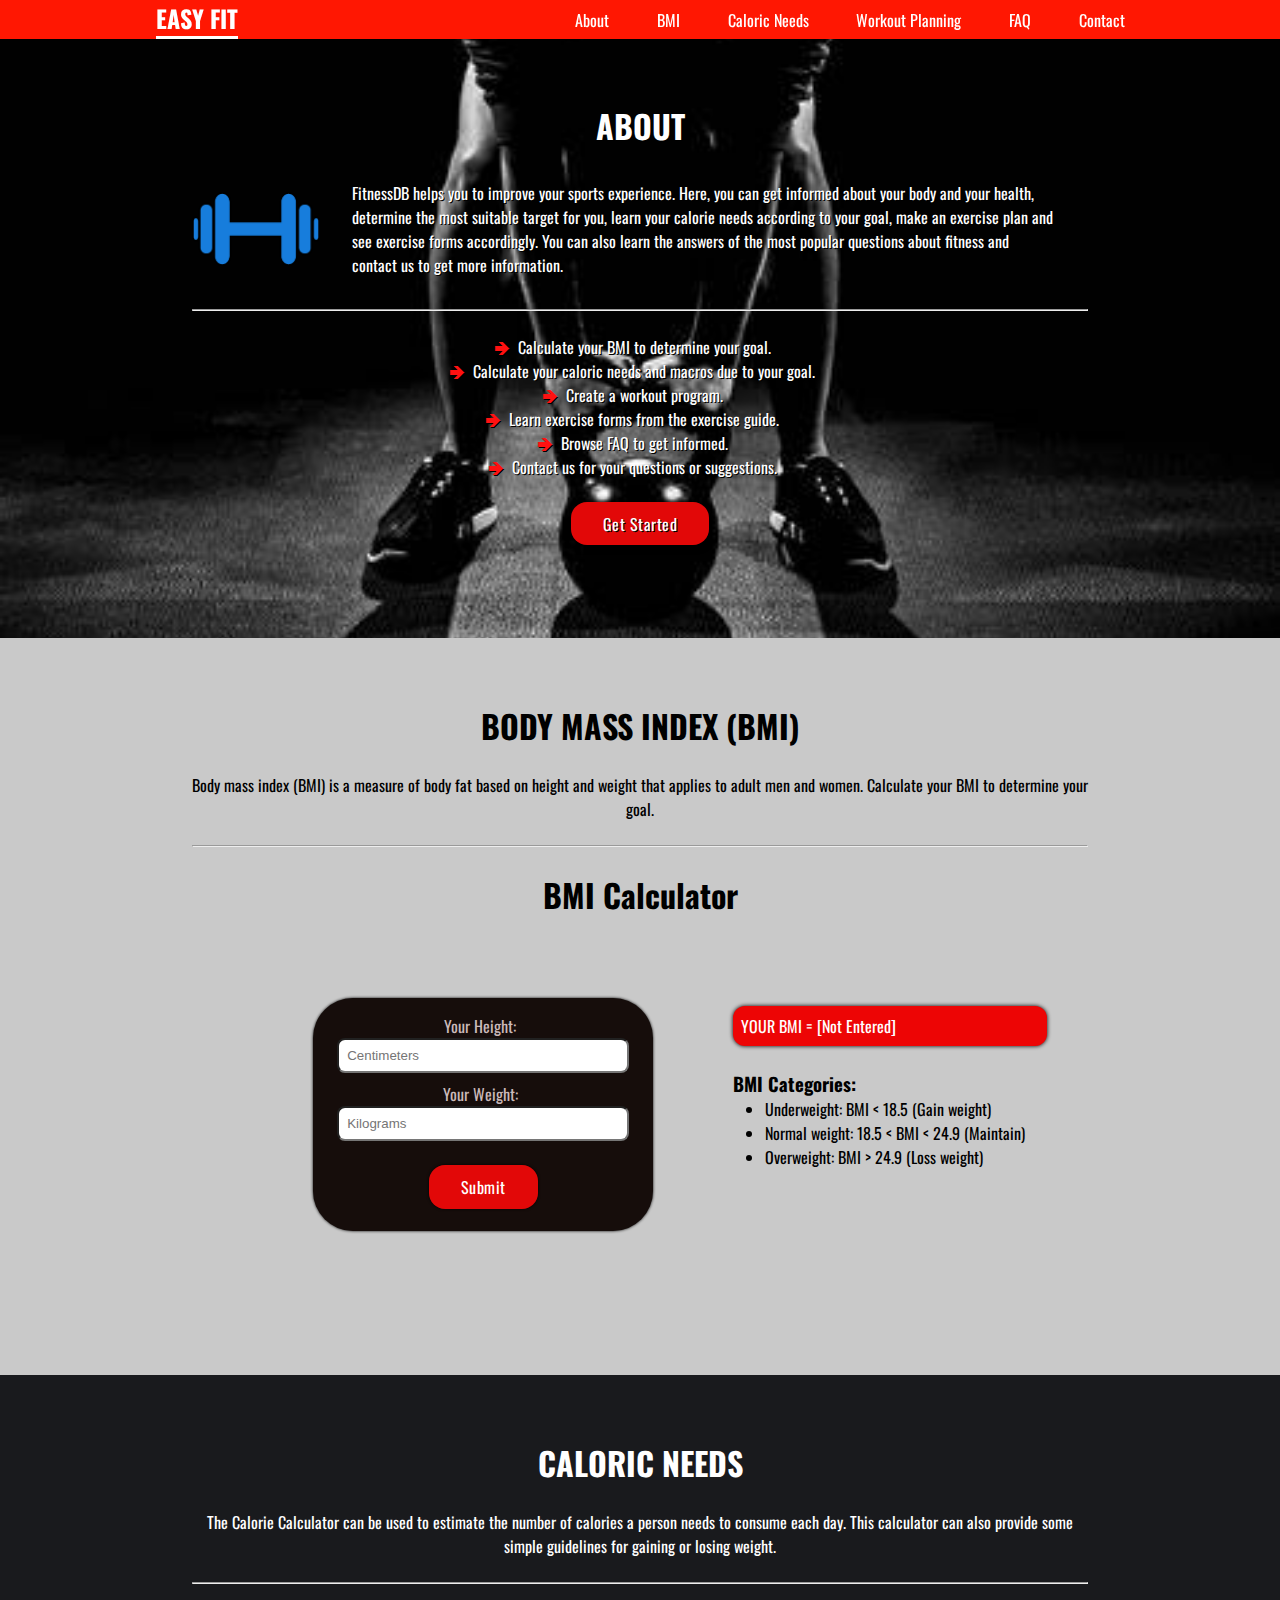
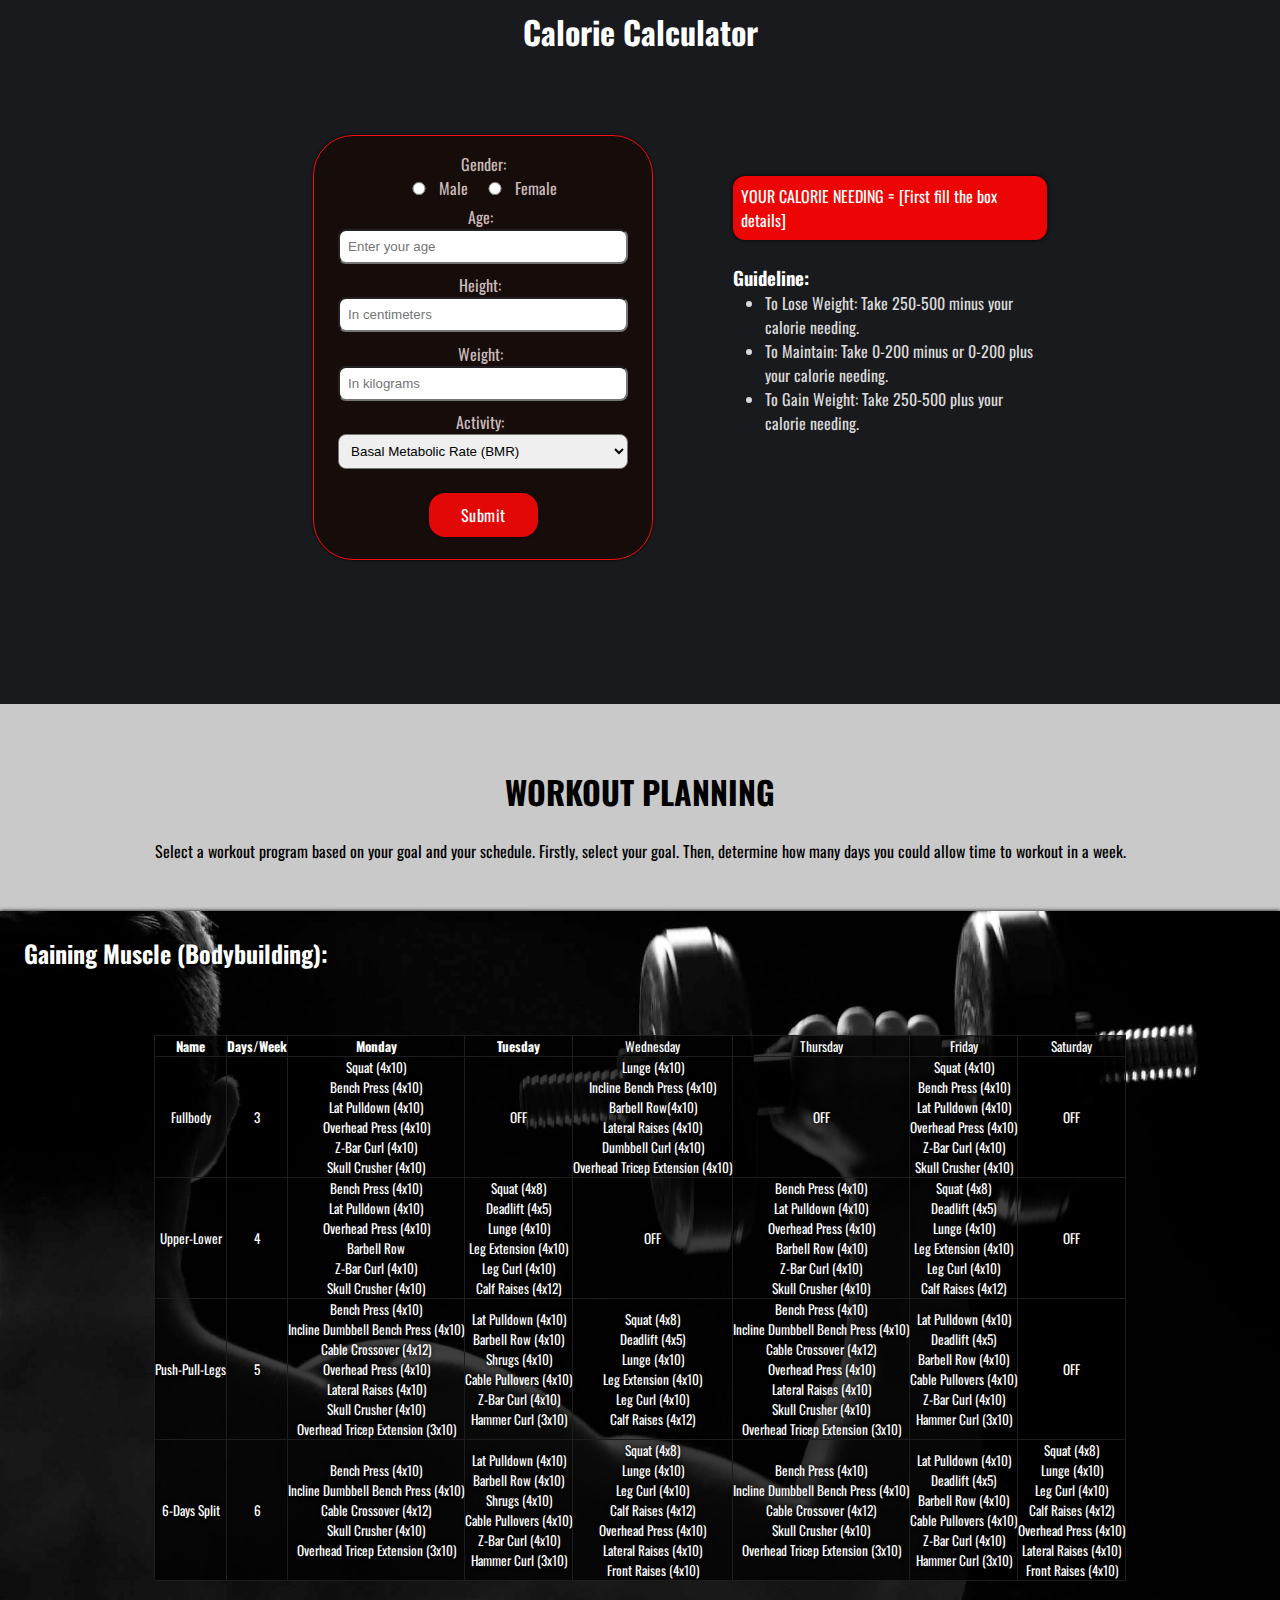
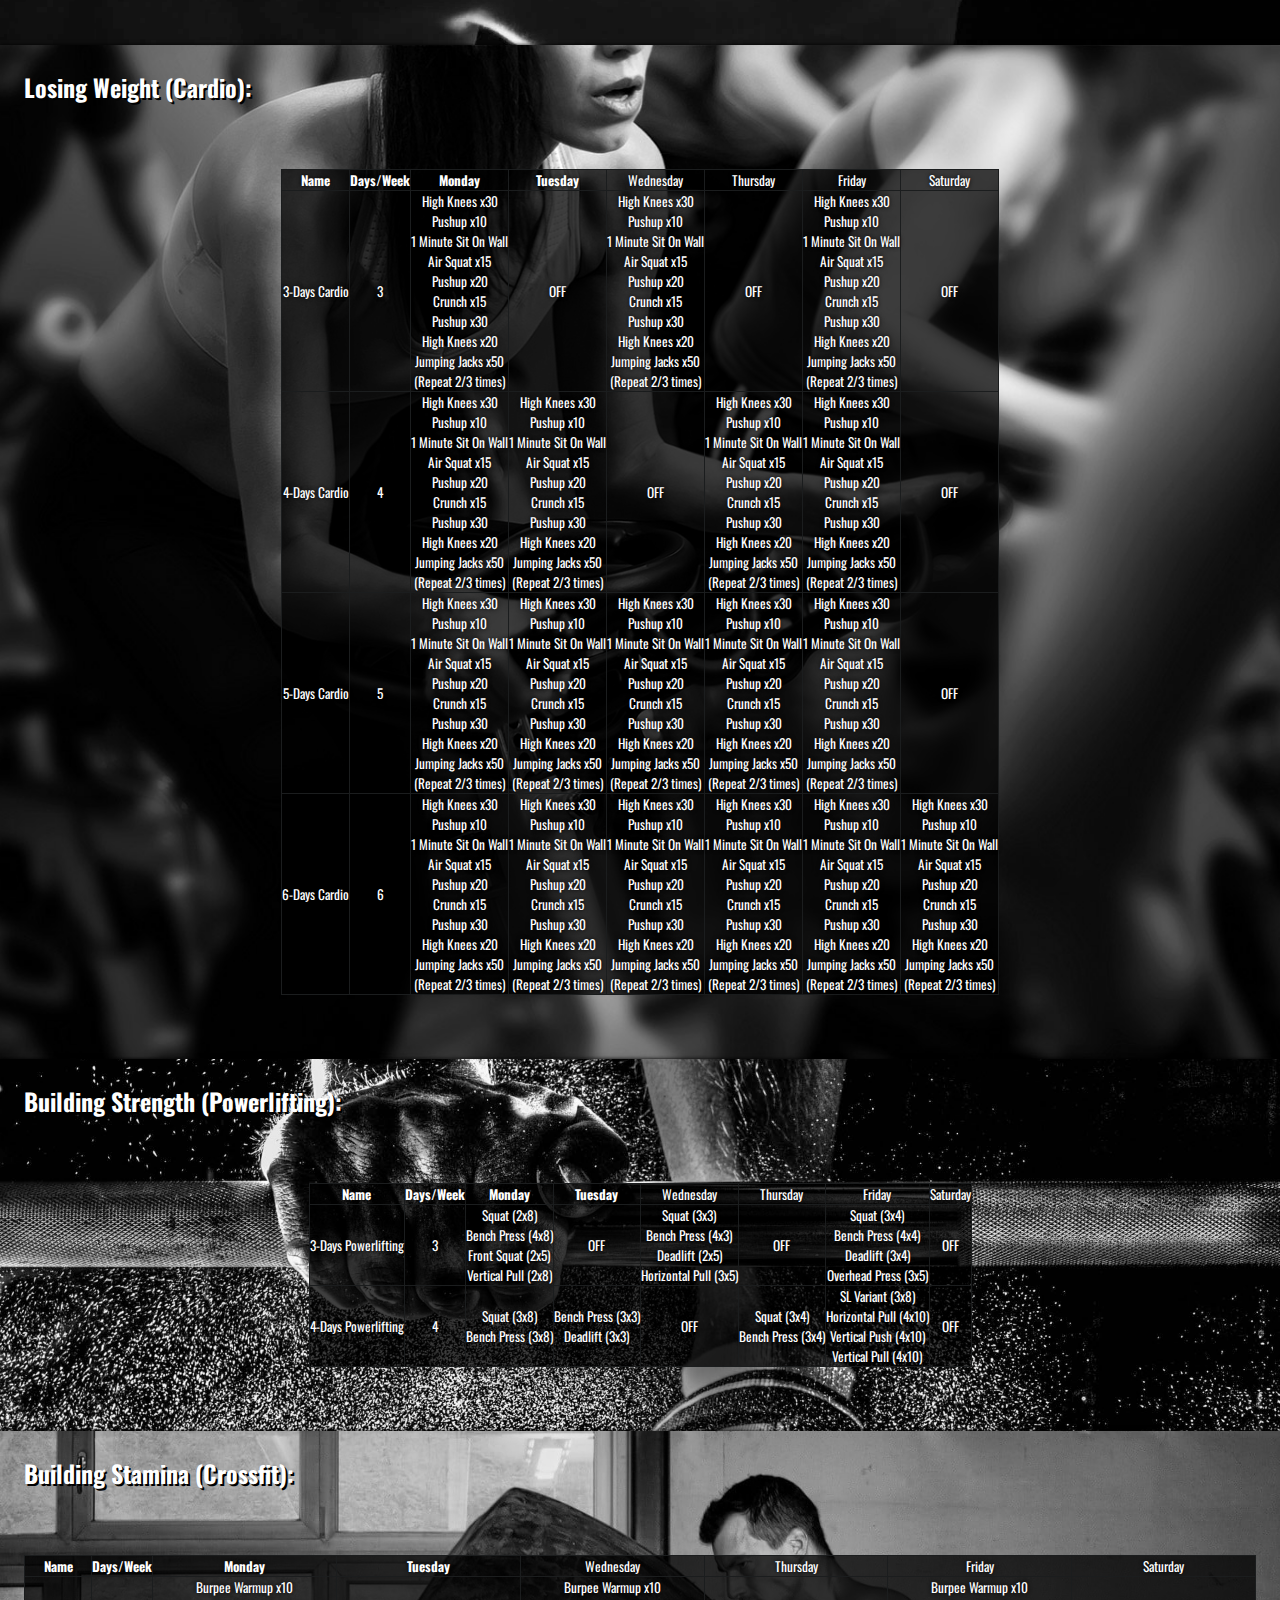
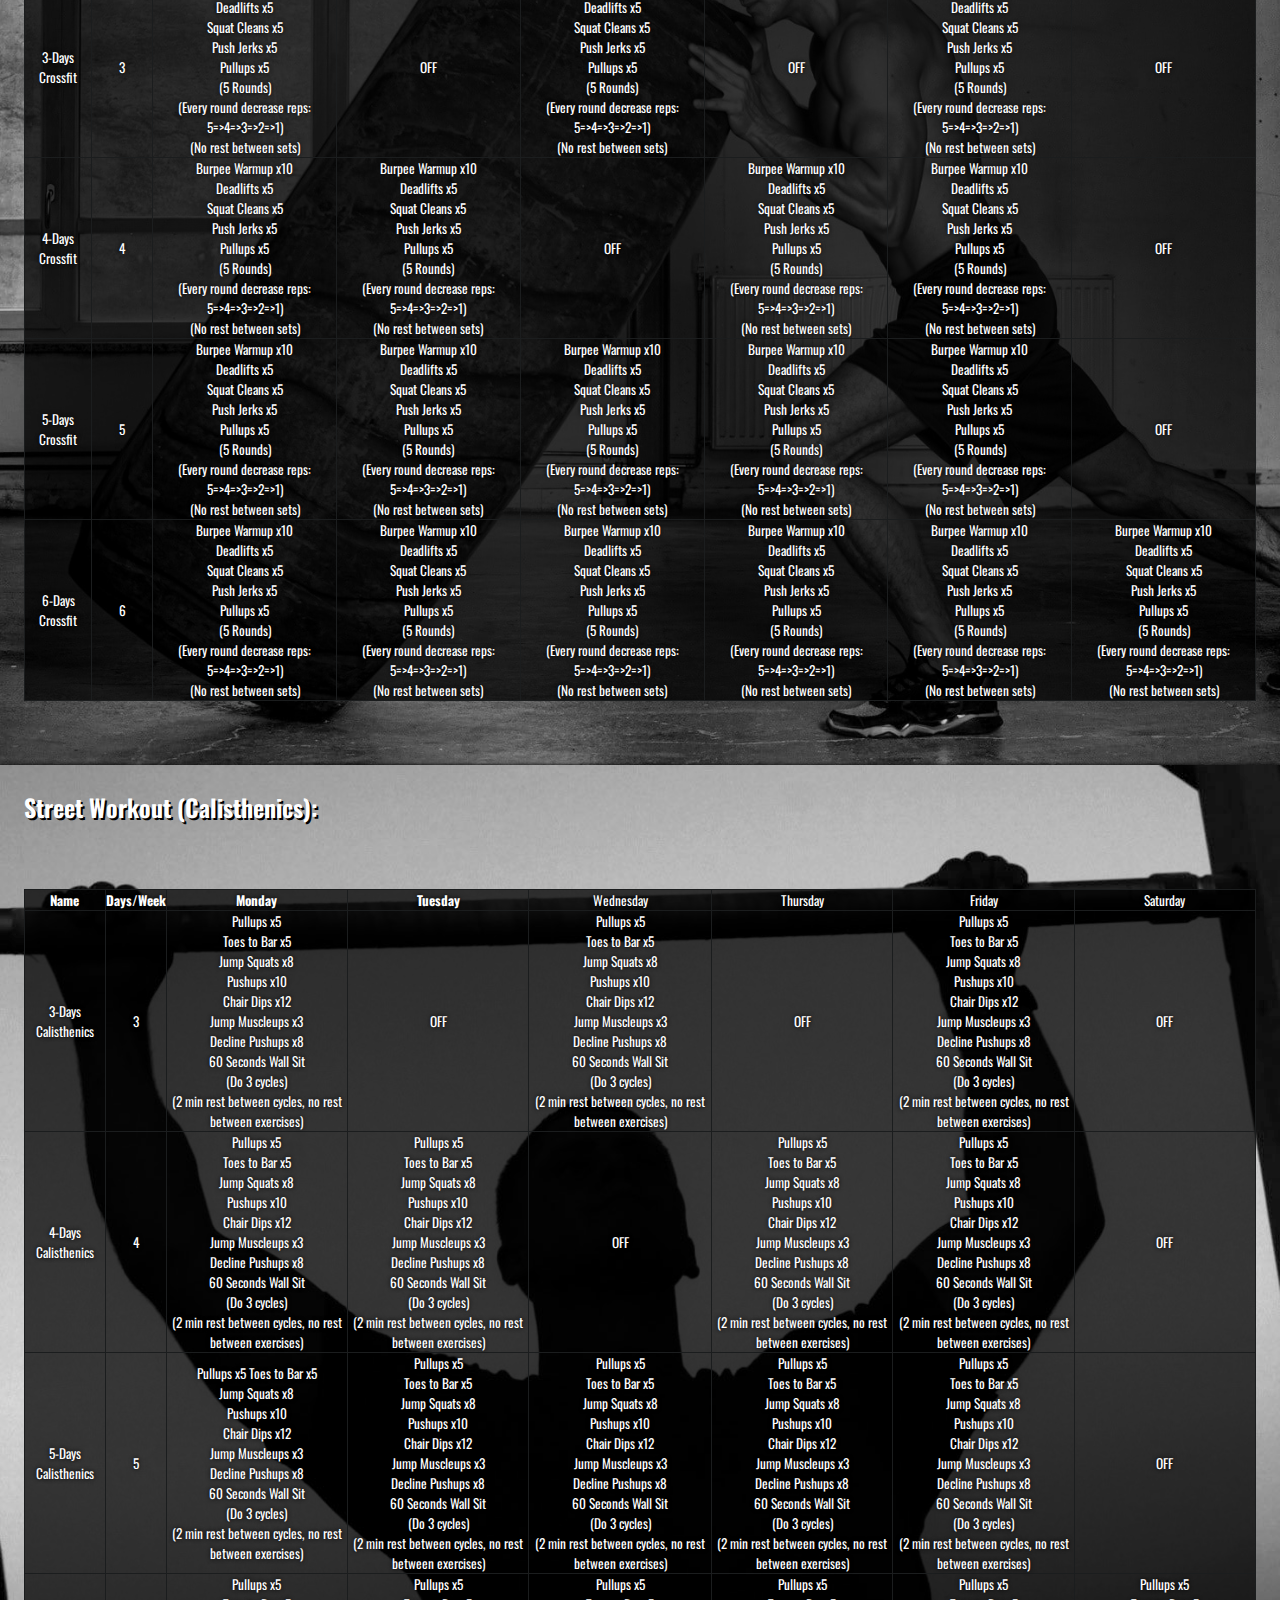
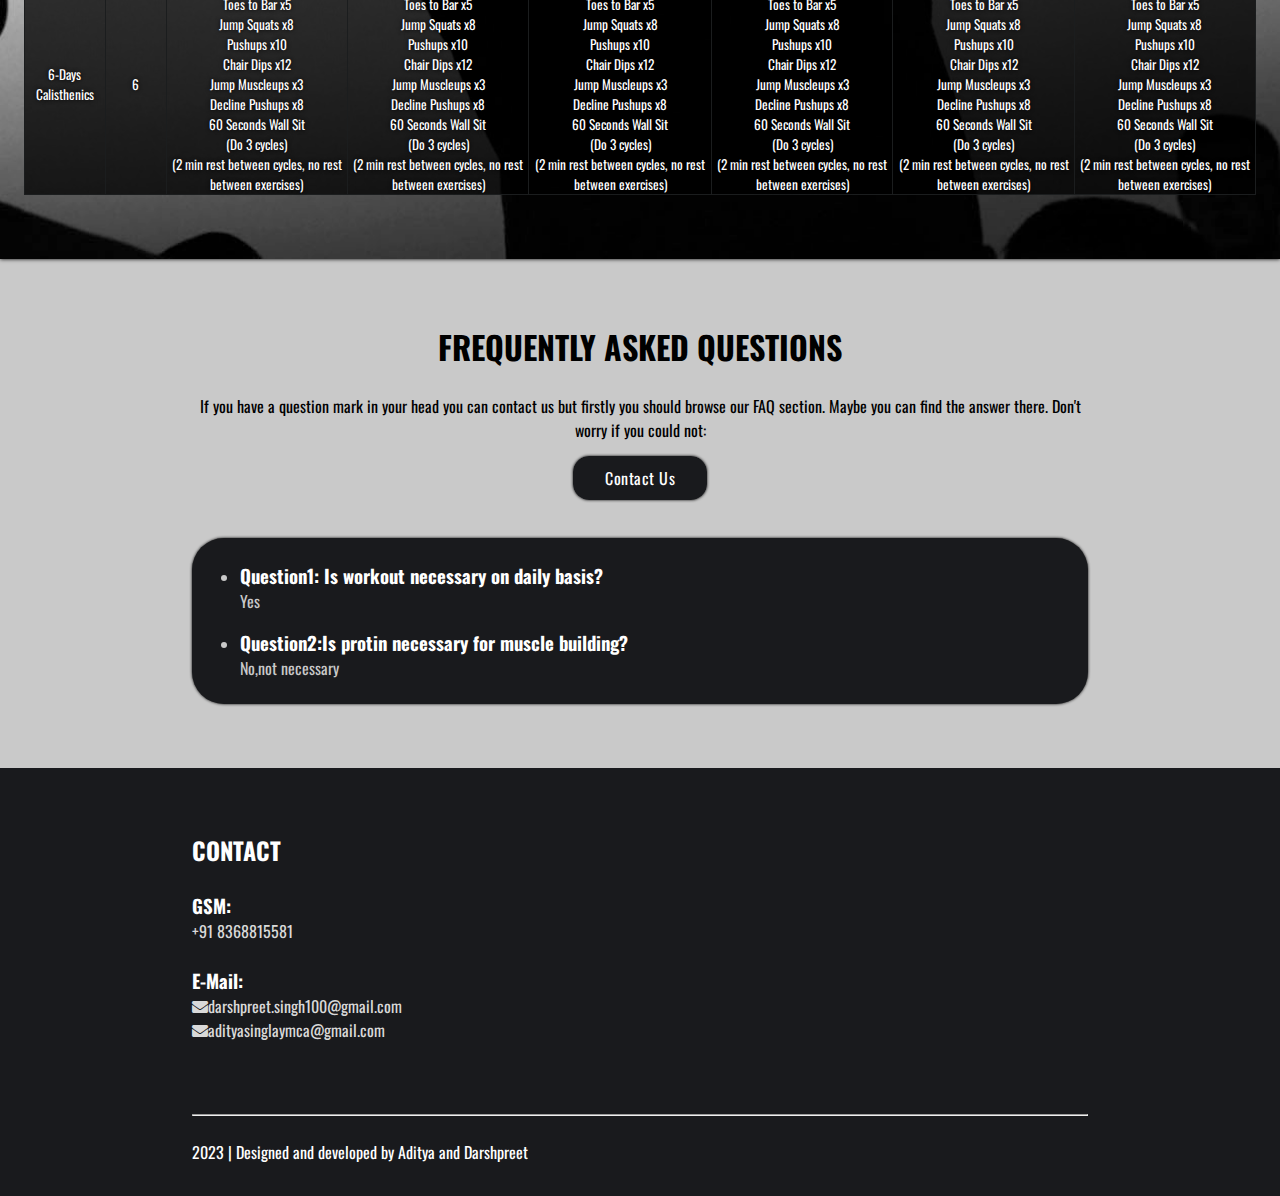
==== commit 9ed0ac2b: "Update index.html" ====
--- a/index.html
+++ b/index.html
@@ -28,7 +28,6 @@
           <li><a href="#bmi-calculator">BMI</a></li>
           <li><a href="#caloric-needs">Caloric Needs</a></li>
           <li><a href="#workout-planning">Workout Planning</a></li>
-          <li><a href="#exercise-guide">Exercise Guide</a></li>
           <li><a href="#faq">FAQ</a></li>
           <li><a href="#contact">Contact</a></li>
         </ul>
@@ -1181,4 +1180,4 @@
 
     <script src="javascr.js"></script>
   </body>
-</html>+</html>
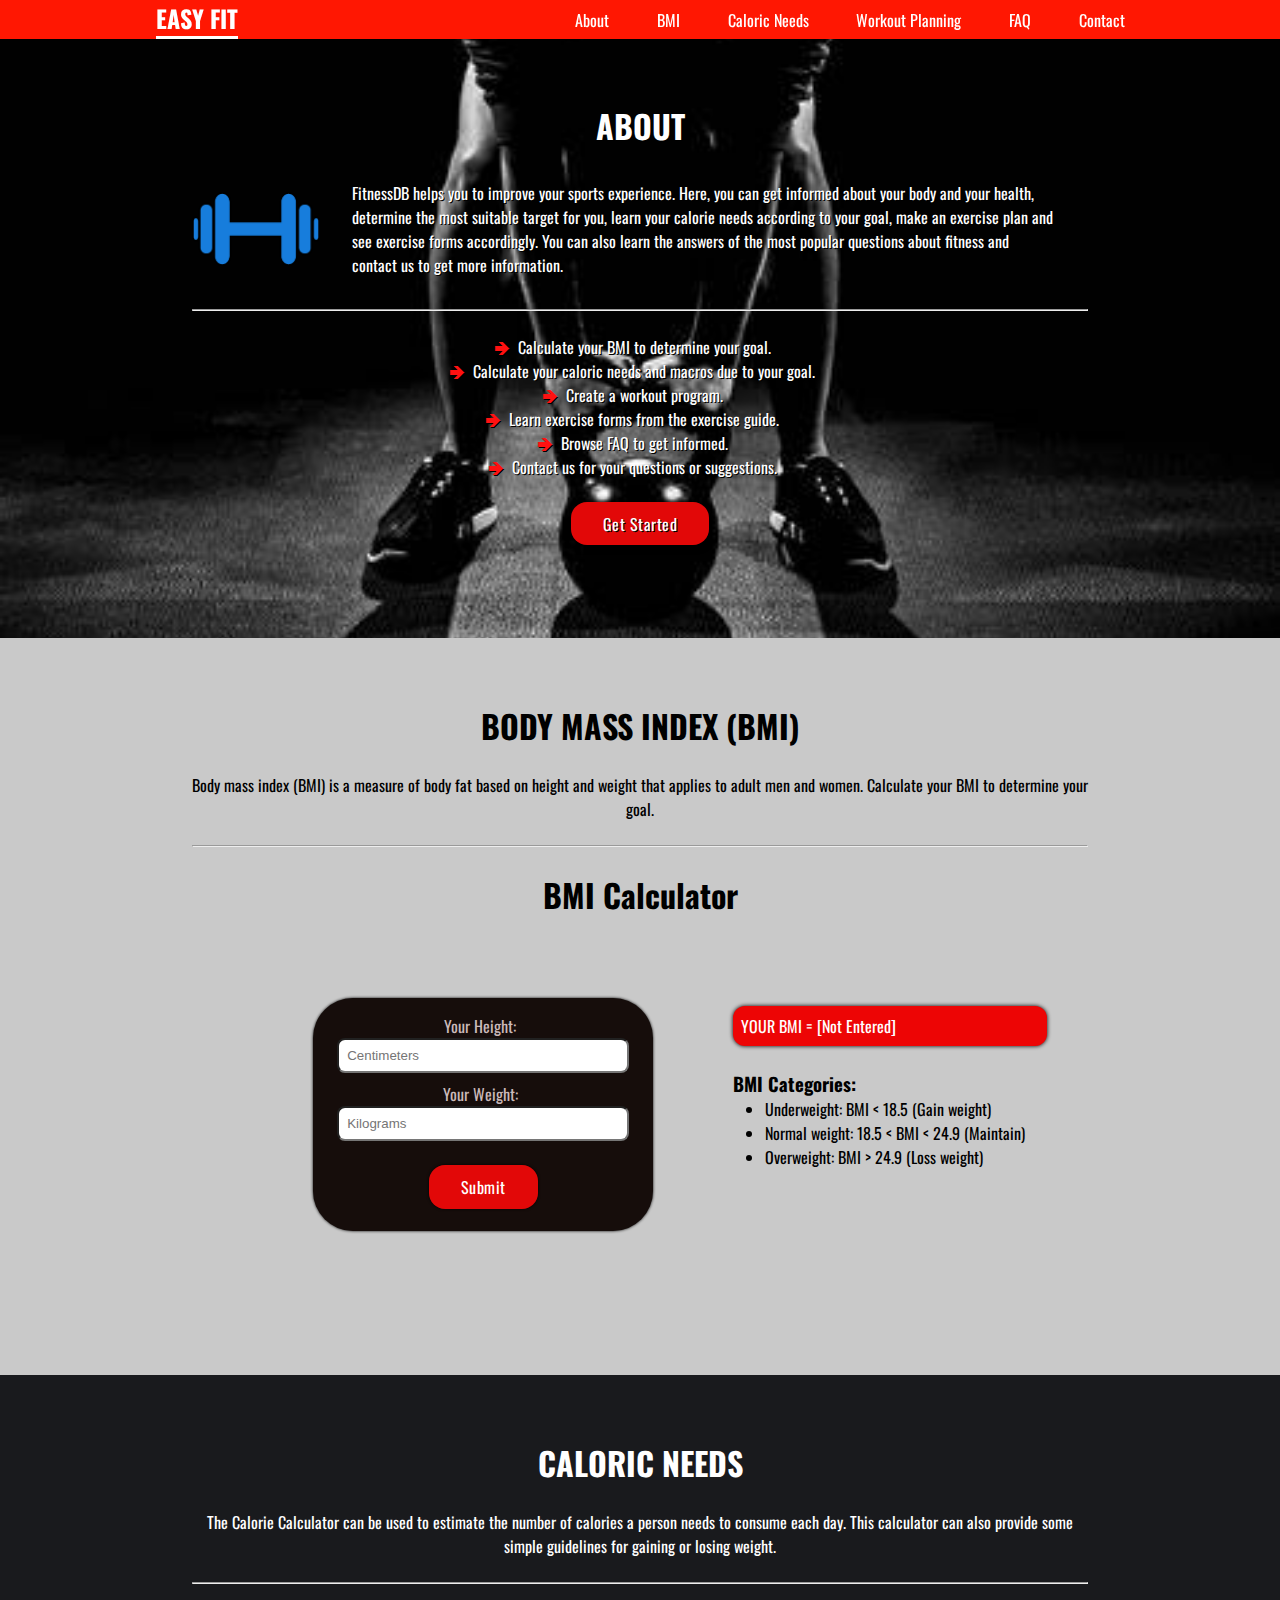
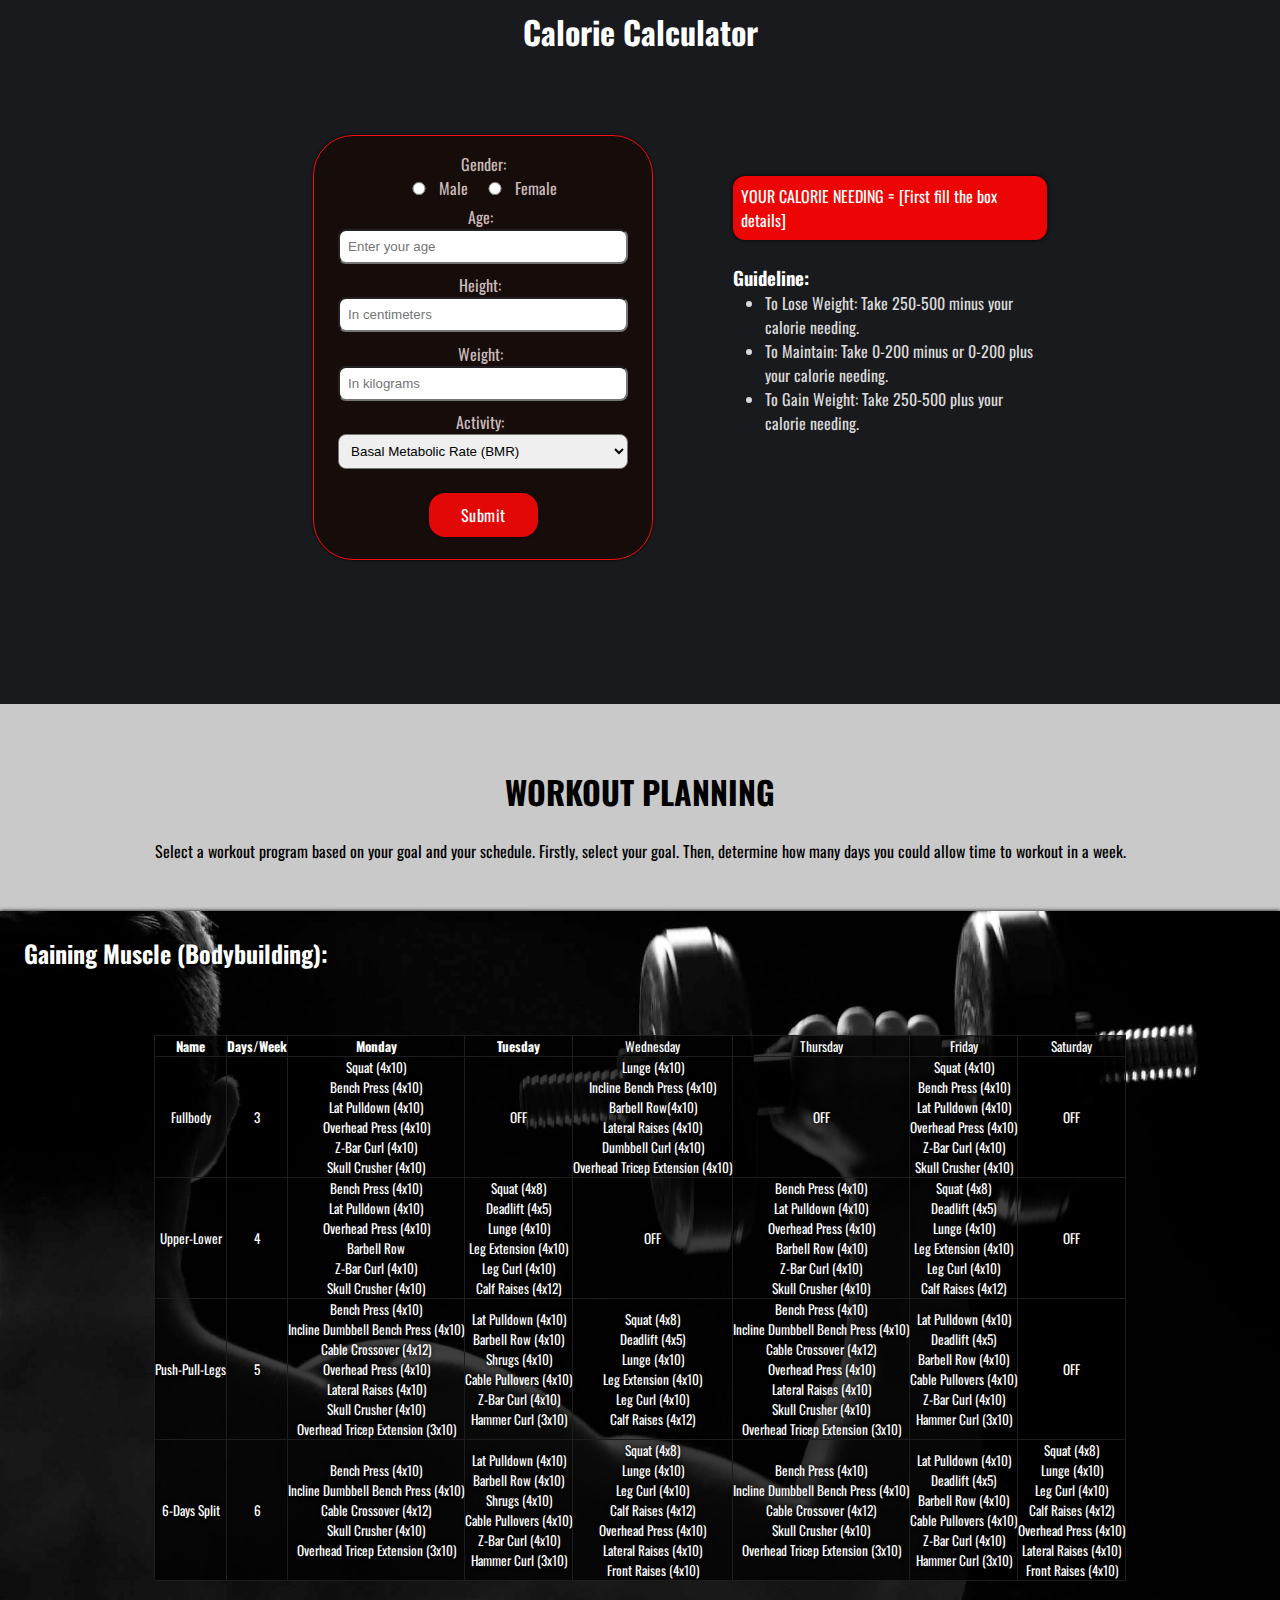
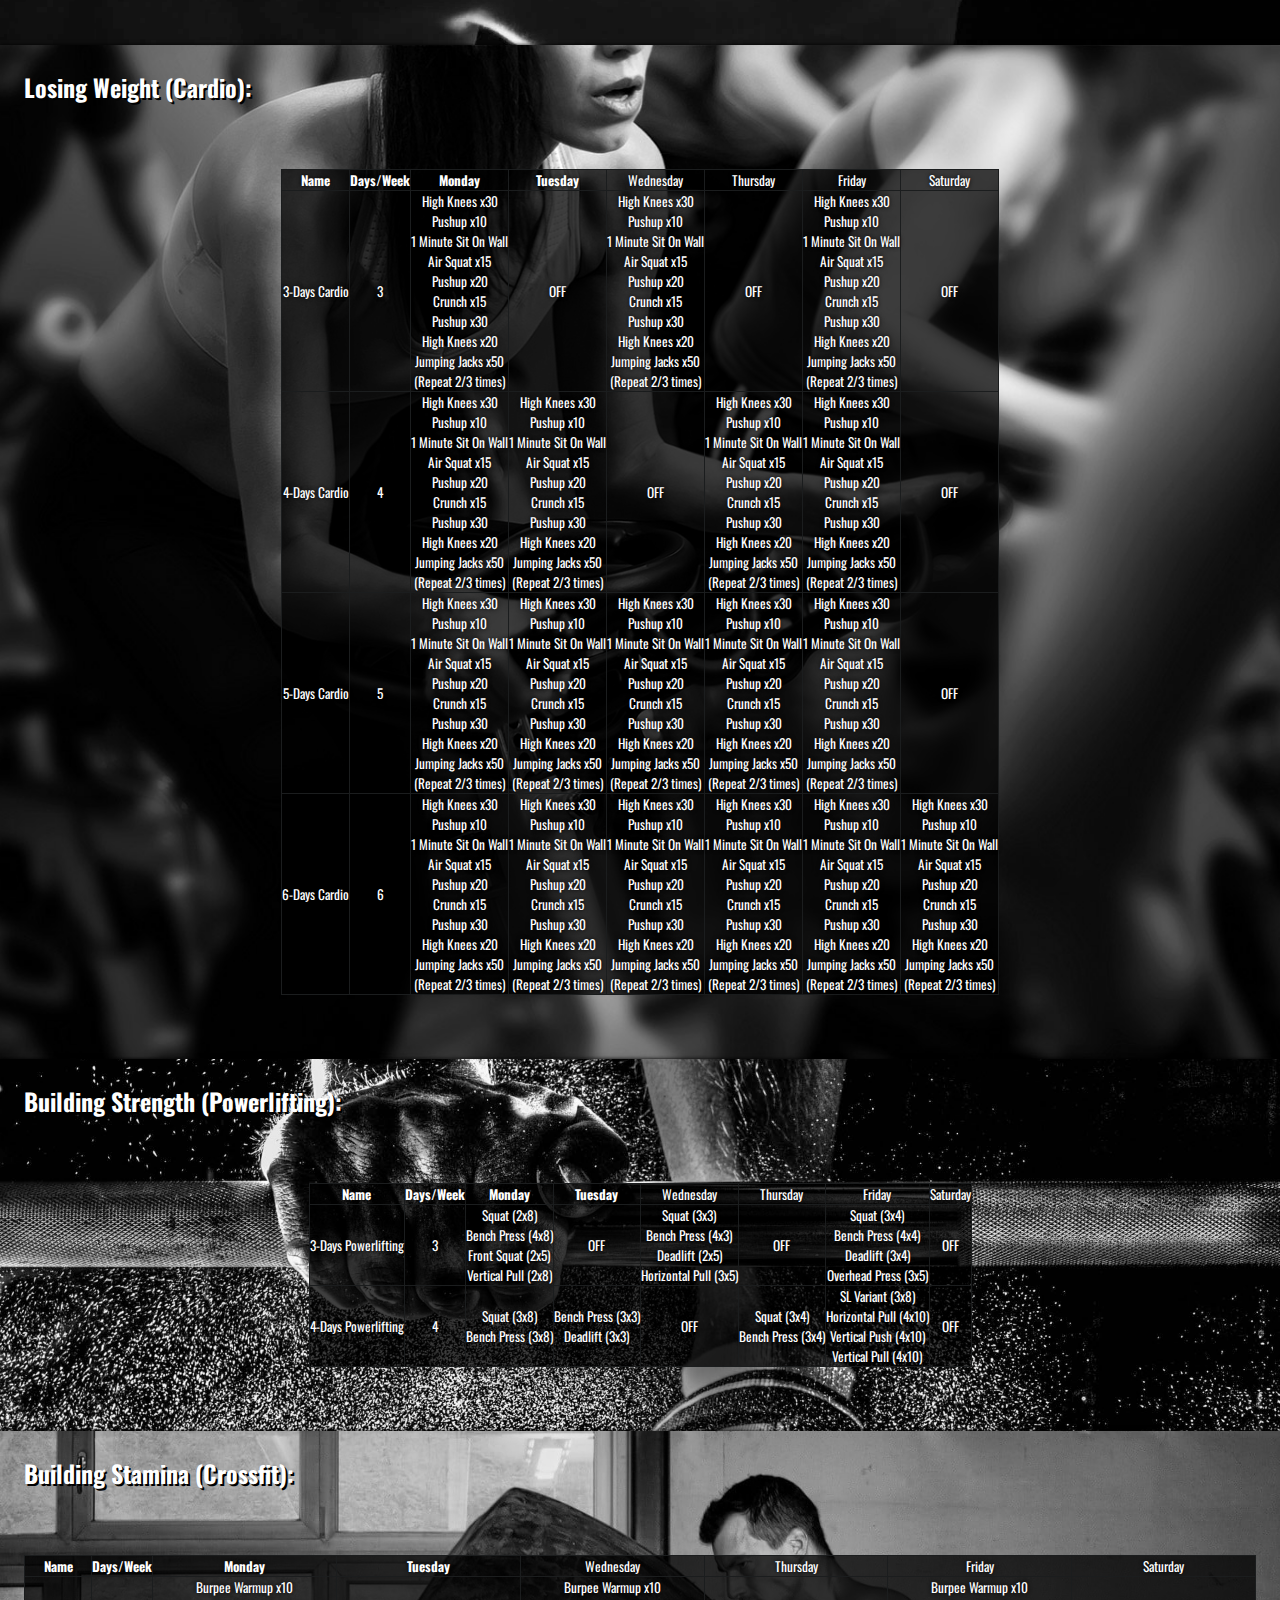
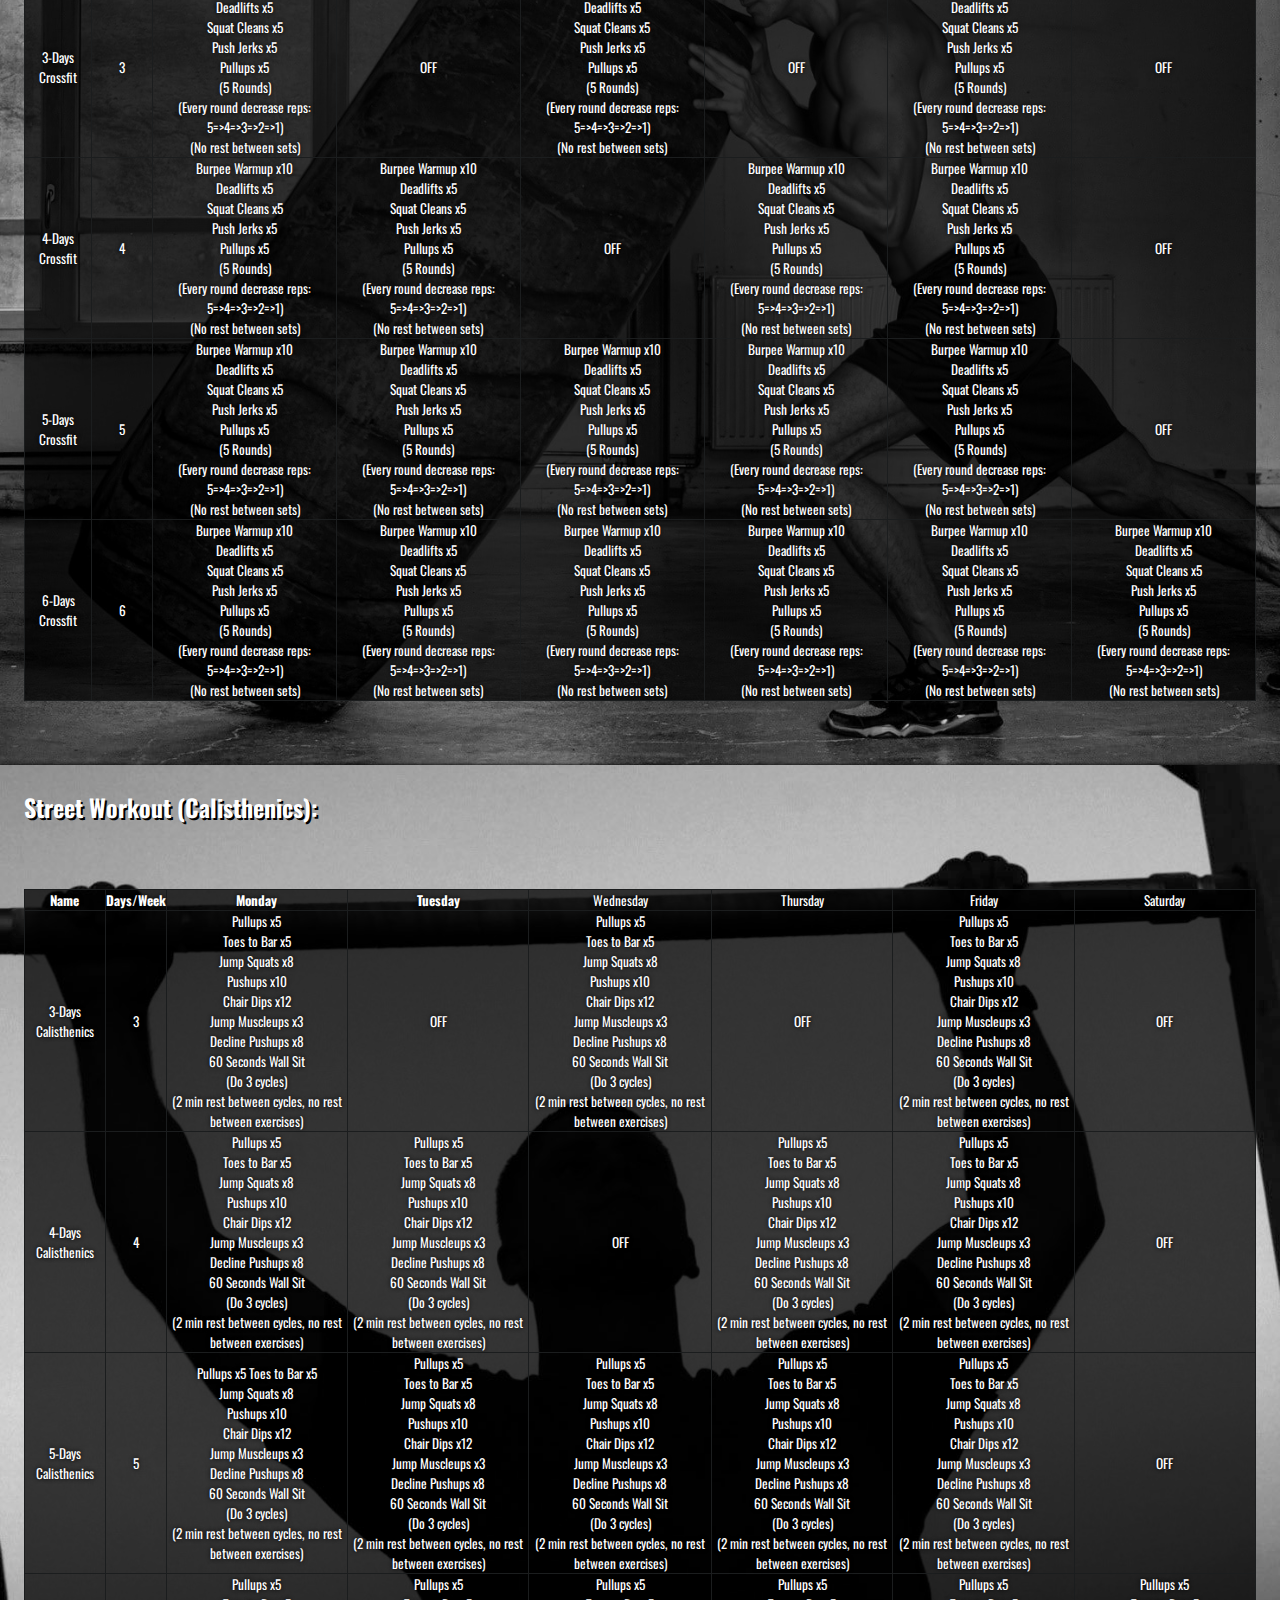
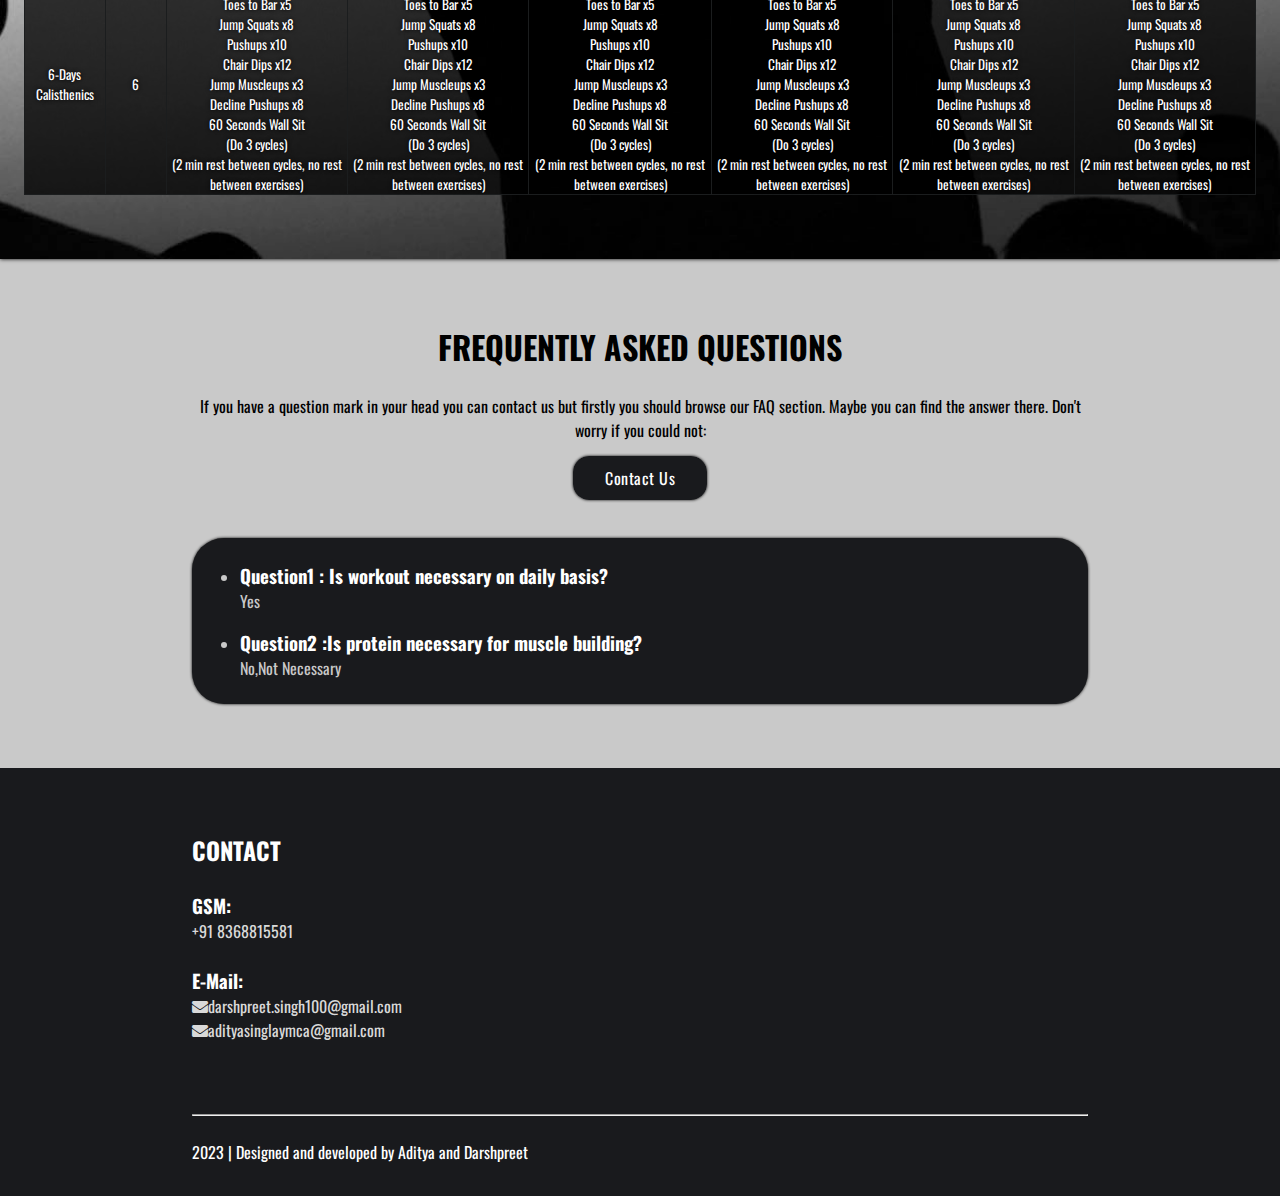
==== commit bcadb2ff: "Update index.html" ====
--- a/index.html
+++ b/index.html
@@ -1147,12 +1147,12 @@
       <div class="list-box">
         <ul>
           <li>
-            <h3>Question1: Is workout necessary on daily basis?</h3>
+            <h3>Question1 : Is workout necessary on daily basis?</h3>
             <p>Yes</p>
           </li>
           <li>
-            <h3>Question2:Is protin necessary for muscle building?</h3>
-            <p>No,not necessary</p>
+            <h3>Question2 :Is protein necessary for muscle building?</h3>
+            <p>No,Not Necessary</p>
           </li>
           
         </ul>
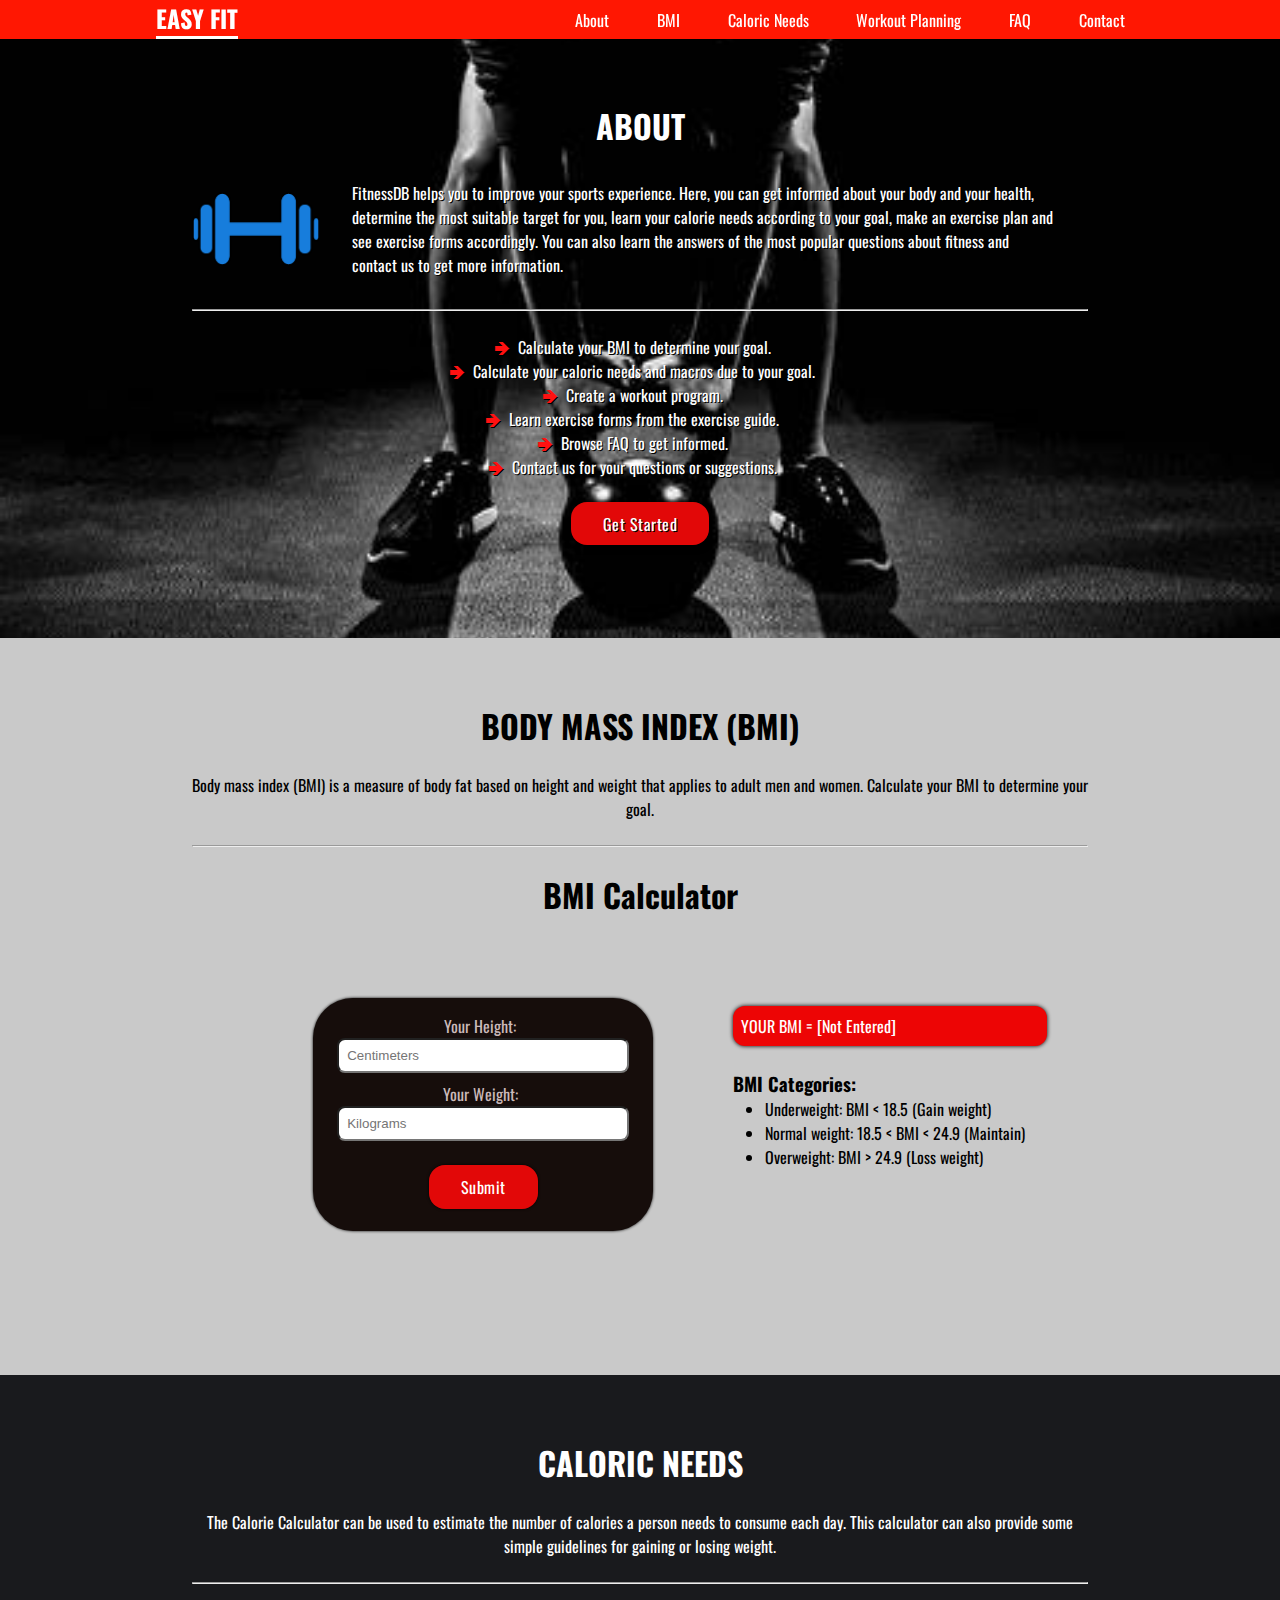
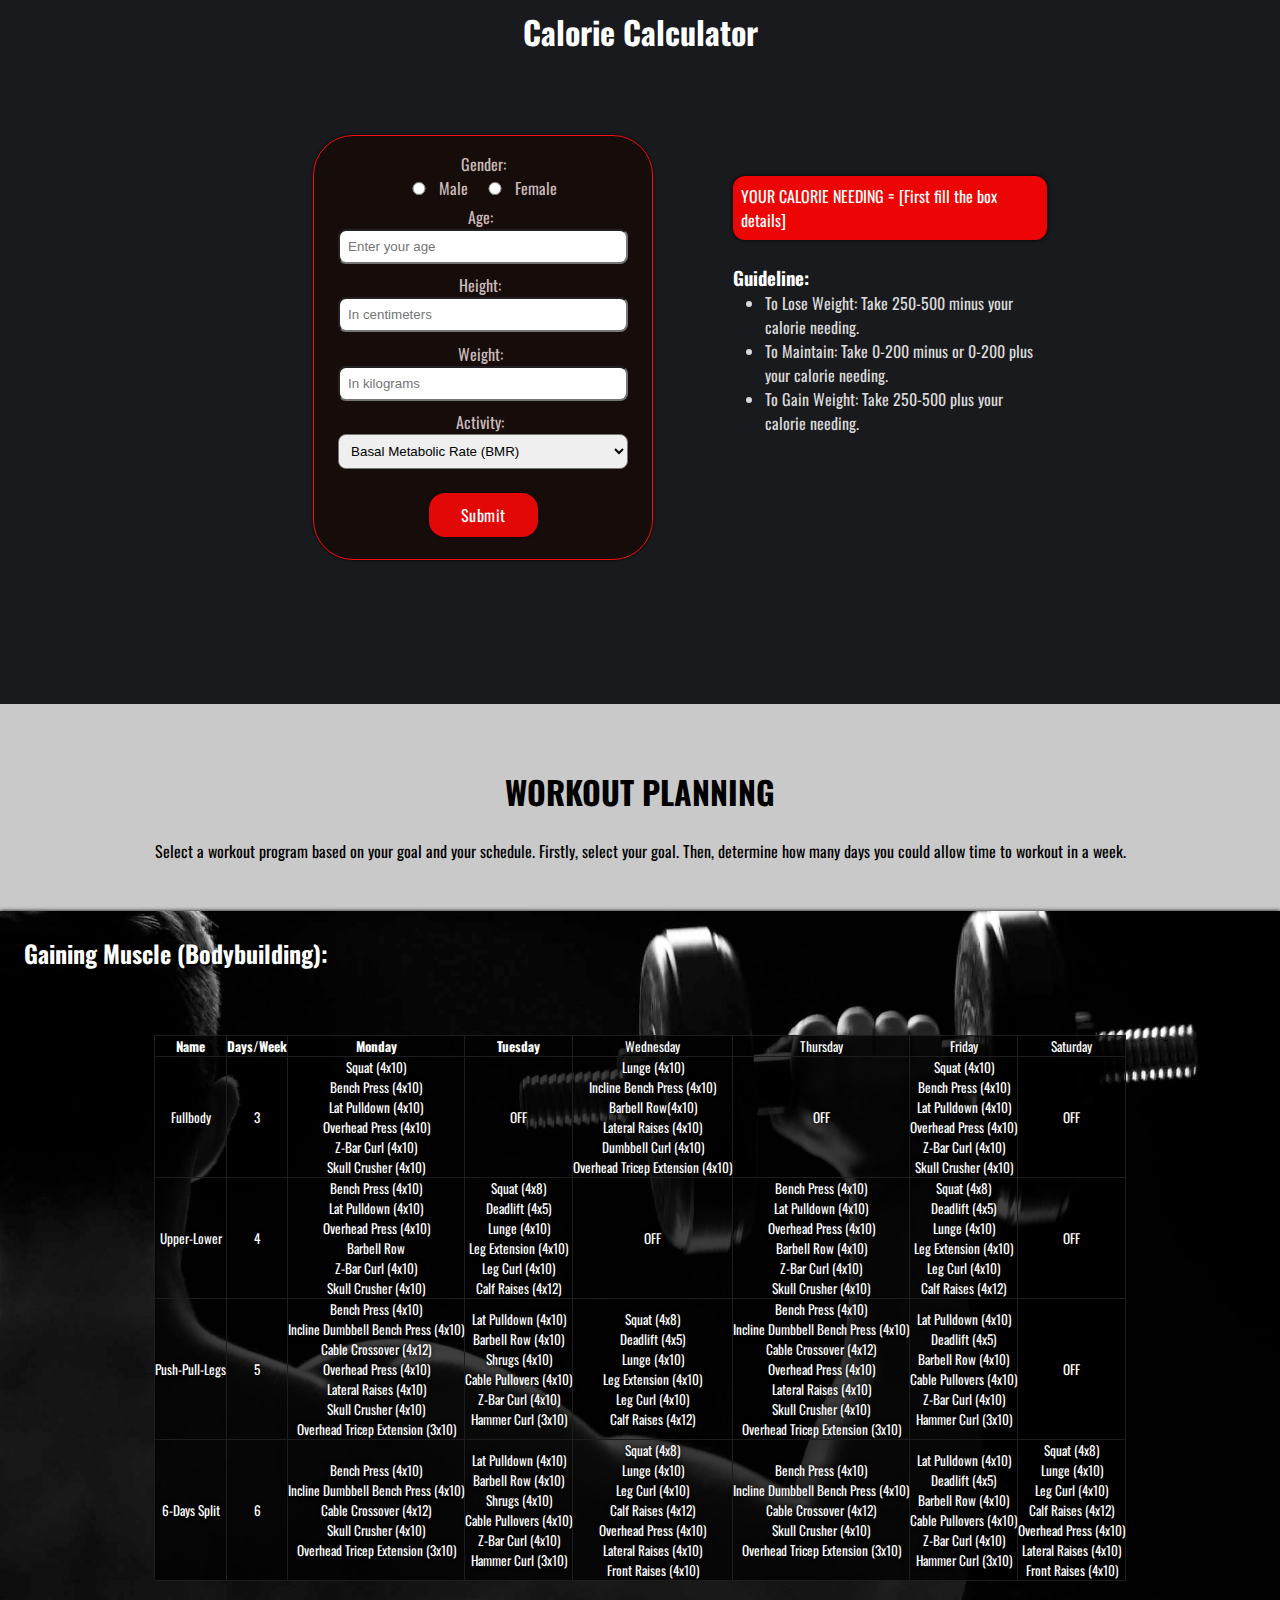
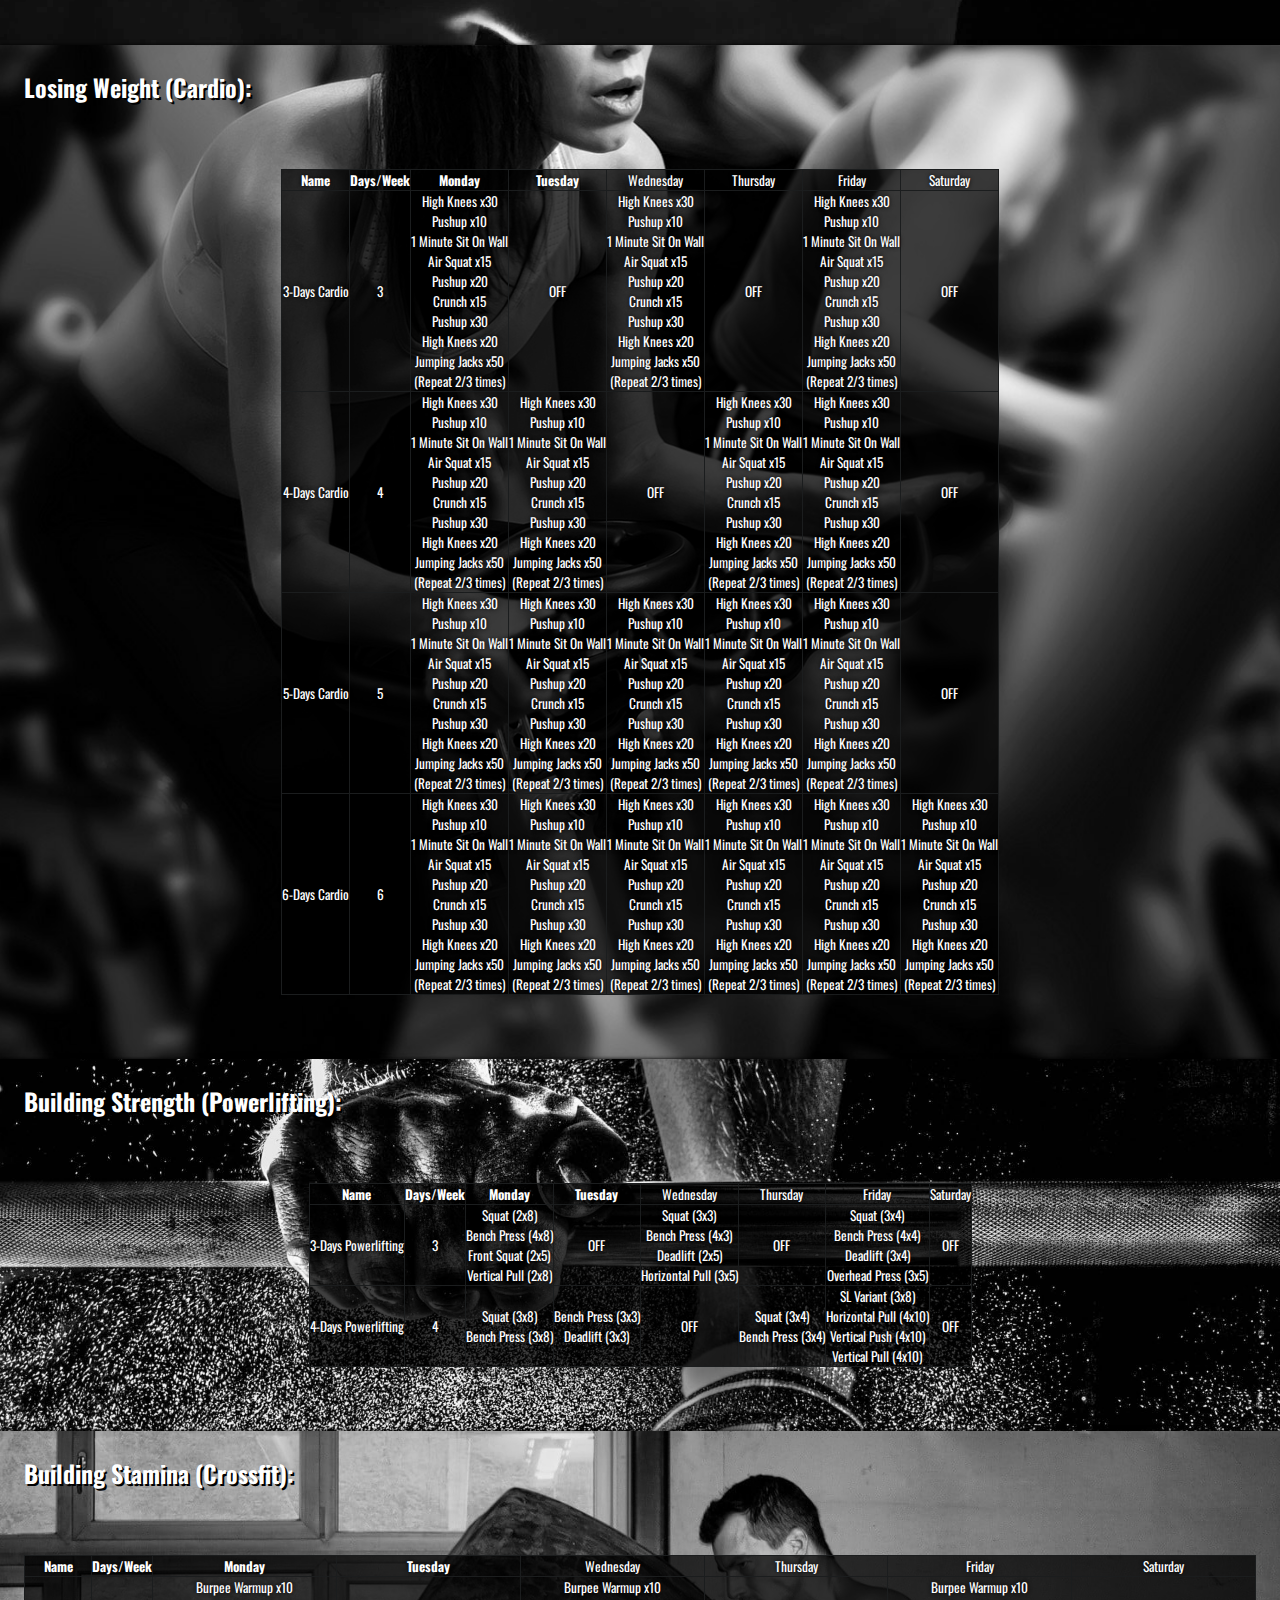
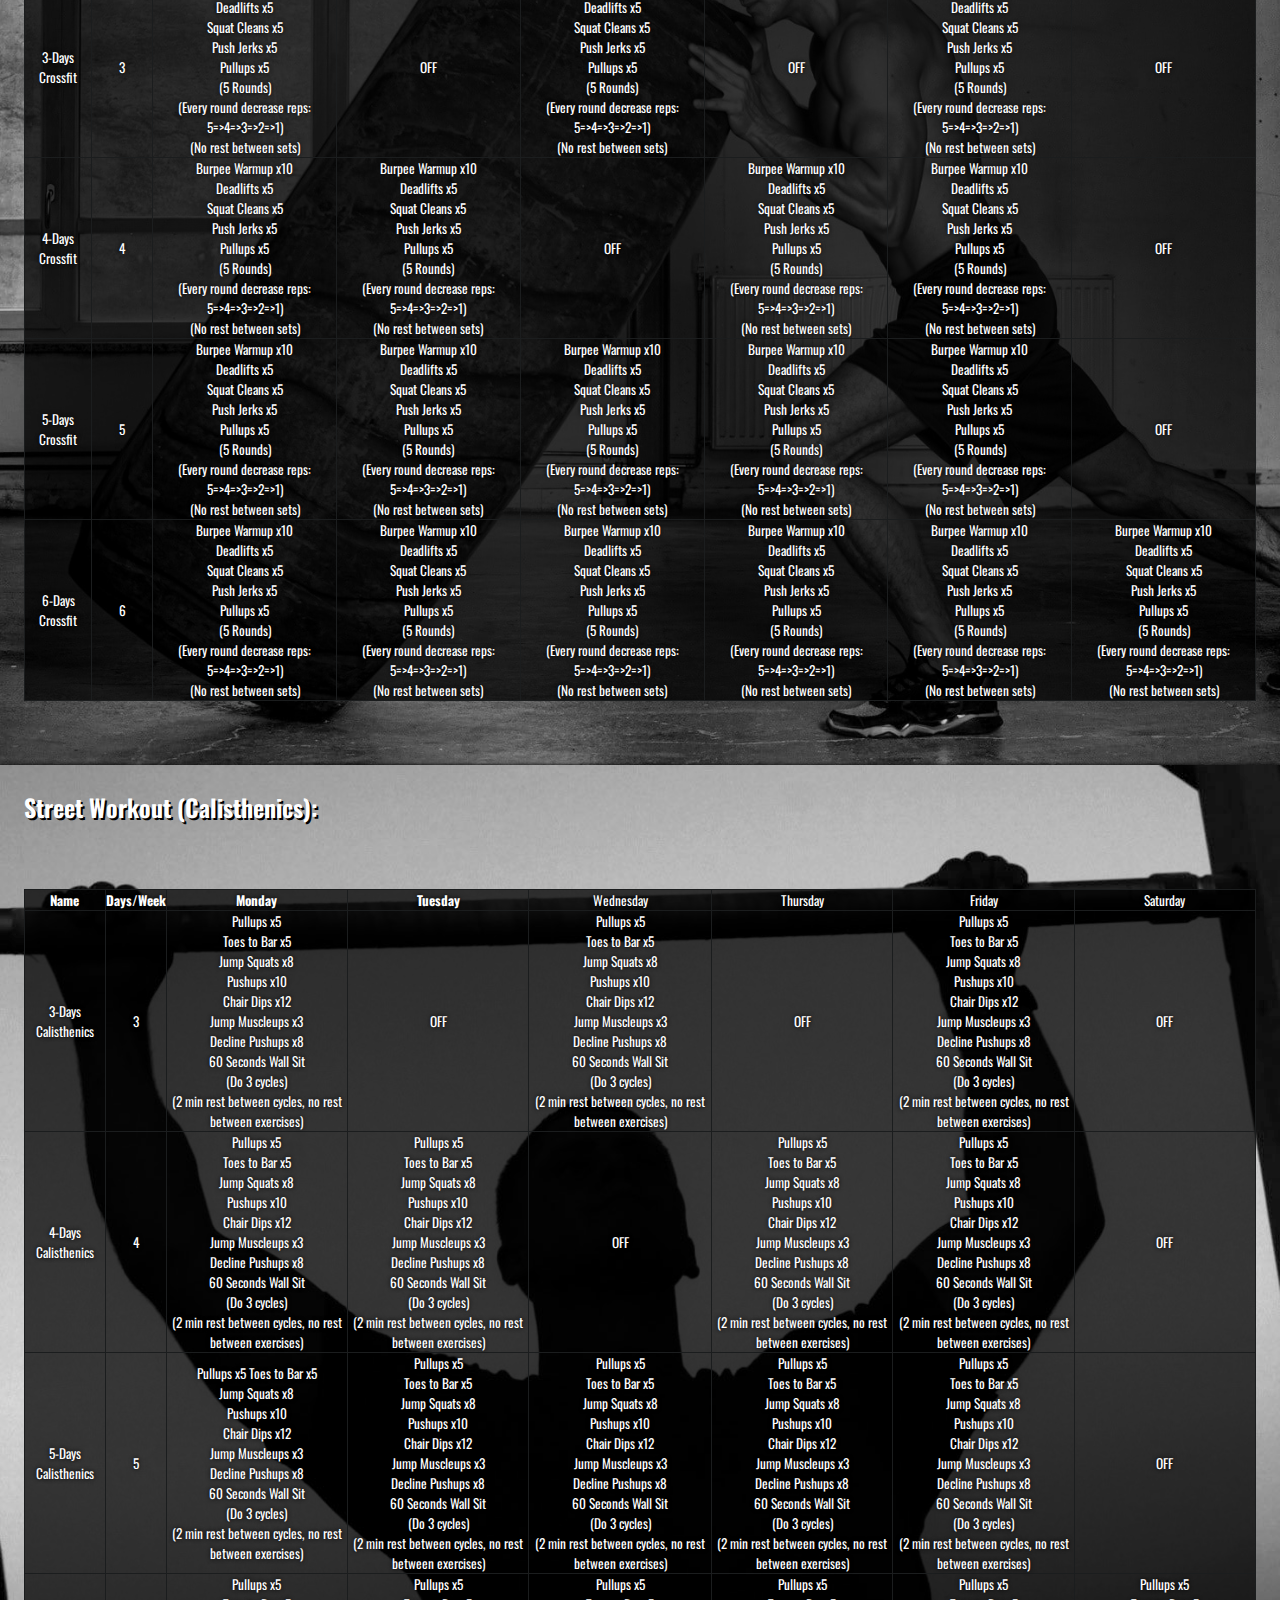
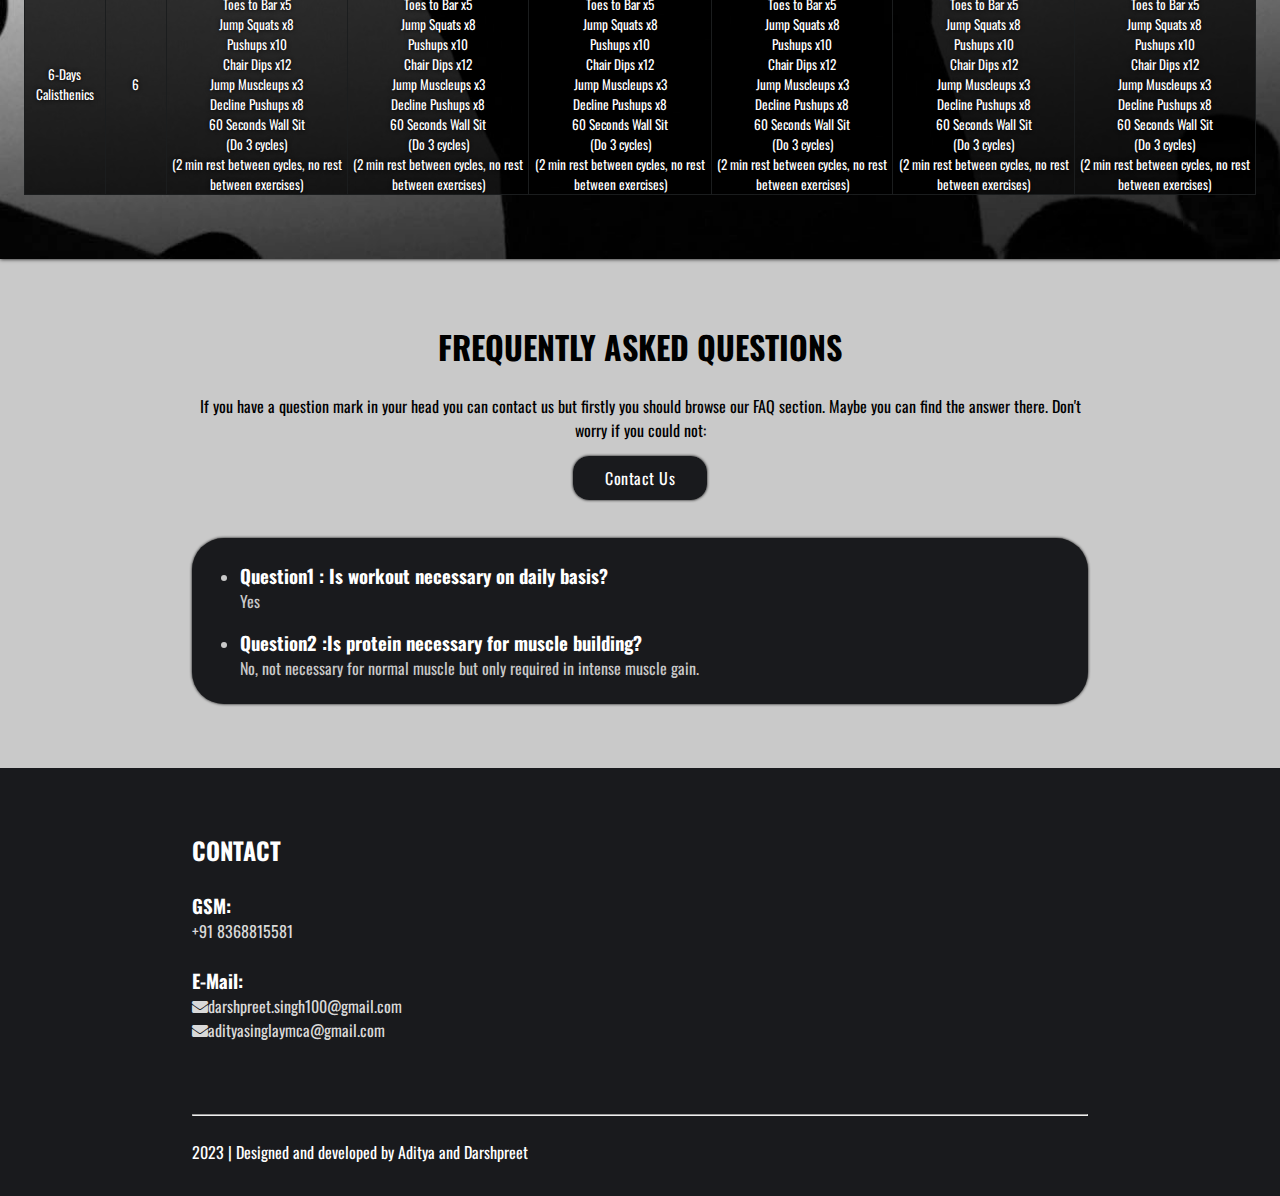
==== commit 596d73a9: "Update index.html" ====
--- a/index.html
+++ b/index.html
@@ -1152,7 +1152,7 @@
           </li>
           <li>
             <h3>Question2 :Is protein necessary for muscle building?</h3>
-            <p>No,Not Necessary</p>
+            <p>No, not necessary for normal muscle but only required in intense muscle gain.</p>
           </li>
           
         </ul>
